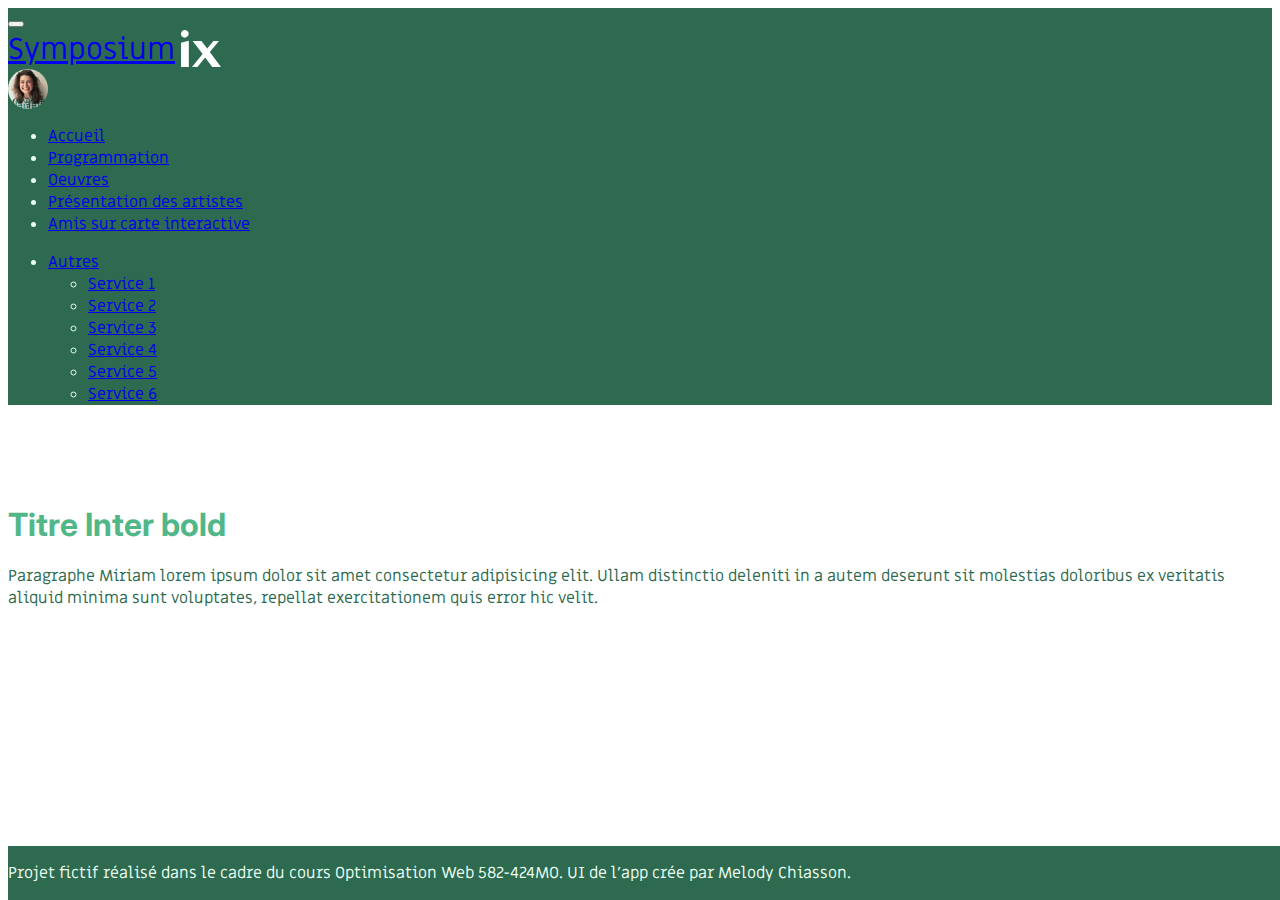
==== joshua-melody-app-festival-art/app/index.html @ feb994d3 "Test de commit et modification des chemins d'accès" ====
<!DOCTYPE html>
<html lang="fr">

<head>
    <meta charset="UTF-8">
    <meta name="viewport" content="width=device-width, initial-scale=1.0">
    <meta name="robots" content="noindex"/>
    <title>Application web</title>
    <link rel="icon" type="image/x-icon" href="/assets/favicon.png">
    <link href="https://cdn.jsdelivr.net/npm/bootstrap@5.3.2/dist/css/bootstrap.min.css" rel="stylesheet"
        integrity="sha384-T3c6CoIi6uLrA9TneNEoa7RxnatzjcDSCmG1MXxSR1GAsXEV/Dwwykc2MPK8M2HN" crossorigin="anonymous">
    <link rel="stylesheet" href="/joshua-melody-app-festival-art/css/main.css">
    <link rel="stylesheet" href="/joshua-melody-app-festival-art/css/styles-app.css">
    <link rel="stylesheet" href="/joshua-melody-app-festival-art/css/styles-lp.css">

    <link rel="preconnect" href="https://fonts.googleapis.com">
    <link rel="preconnect" href="https://fonts.gstatic.com" crossorigin>
    <link href="https://fonts.googleapis.com/css2?family=Miriam+Libre&display=swap" rel="stylesheet">

    <link rel="preconnect" href="https://fonts.googleapis.com">
    <link rel="preconnect" href="https://fonts.gstatic.com" crossorigin>
    <link href="https://fonts.googleapis.com/css2?family=Inter:wght@700&display=swap" rel="stylesheet">
</head>

<body>
    <header>
        <nav class="navbar navbar-dark fixed-top">
            <div class="container-fluid space-between">
              <!-- Hamburger button -->
              <button class="navbar-toggler" data-bs-toggle="collapse" data-bs-target="#mainNav" aria-controls="mainNav" aria-expanded="false" aria-label="Affichage/masquage de la navigation">
                <span class="navbar-toggler-icon"></span>
              </button>
              <a class="navbar-brand" href="index.html">Symposium<img class="logo-nav" src="/joshua-melody-app-festival-art/assets/logo-white_1.svg"> </a>
              <a class="navbar-brand" href="index.html"><img class="profile-picture" src="/joshua-melody-app-festival-art/assets/profile_picture_placeholder.jpg"></a>
          
              <!-- Navigation -->
              <div id="mainNav" class="collapse navbar-collapse">
                <ul class="navbar-nav">
                  <li class="nav-item">
                    <a href="#" class="nav-link">Accueil</a>
                  </li>
                  <li class="nav-item">
                    <a href="#" class="nav-link">Programmation</a>
                  </li>
                  <li class="nav-item">
                    <a href="#" class="nav-link">Oeuvres</a>
                  </li>
                  <li class="nav-item">
                    <a href="#" class="nav-link">Présentation des artistes</a>
                  </li>
                  <li class="nav-item">
                    <a href="#" class="nav-link">Amis sur carte interactive</a>
                  </li>
                </ul>
                <ul class="navbar-nav">
                  <li class="nav-item dropdown">
                    <a href="#" class="nav-link dropdown-toggle" data-bs-toggle="dropdown">Autres</a>
          
                    <ul class="dropdown-menu">
                      <li>
                        <a href="#" class="dropdown-item">Service 1</a>
                      </li>
                      <li>
                        <a href="#" class="dropdown-item">Service 2</a>
                      </li>
                      <li>
                        <a href="#" class="dropdown-item">Service 3</a>
                      </li>
                      <li>
                        <a href="#" class="dropdown-item">Service 4</a>
                      </li>
                      <li>
                        <a href="#" class="dropdown-item">Service 5</a>
                      </li>
                      <li>
                        <a href="#" class="dropdown-item">Service 6</a>
                      </li>
                    </ul>
                  </li>
                </ul>
              </div>
            </div>
          </nav>
    </header>

    <main>
        <div class="container">
        <h1>Titre Inter bold</h1>
        <p>Paragraphe Miriam lorem ipsum dolor sit amet consectetur adipisicing elit. Ullam distinctio deleniti in a autem deserunt sit molestias doloribus ex veritatis aliquid minima sunt voluptates, repellat exercitationem quis error hic velit.</p>
    </div>
    </main>

    <footer>
        <div class="container">
            <p class="footer-text">Projet fictif réalisé dans le cadre du cours Optimisation Web 582-424MO. UI de l'app crée par Melody Chiasson.</p>
        </div>
    </footer>

    <script src="https://cdn.jsdelivr.net/npm/bootstrap@5.3.2/dist/js/bootstrap.bundle.min.js"
        integrity="sha384-C6RzsynM9kWDrMNeT87bh95OGNyZPhcTNXj1NW7RuBCsyN/o0jlpcV8Qyq46cDfL"
        crossorigin="anonymous"></script>
    <script src="/joshua-melody-app-festival-art/js/script.js"></script>
</body>

</html>
---- joshua-melody-app-festival-art/css/main.css ----
:root {
    --light: #EAFEF2;
    --lightgreen: #95D5B2;
    --green: #52B788;
    --darkgreen: #2D6A4F;
    --dark: #081C15;
    --miriamlibre: 'Miriam Libre', sans-serif;
    --inter: 'Inter', sans-serif;
}

/*----- Styles Généraux (temporaire)-----*/

body {
    font-family: var(--miriamlibre);
    color: var(--darkgreen);
}

h1, .h1 {
    font-family: var(--inter);
    color: var(--green);
}

h2, .h2 {
    font-family: var(--inter);
    color: var(--dark);
}

h3, .h3 {
    font-family: var(--inter);
    color: var(--dark);
}

h4, .h4 {
    font-family: var(--inter);
    color: var(--dark);
}

h5, .h5 {
    font-family: var(--inter);
    color: var(--dark);
}

h6, .h6 {
    font-family: var(--inter);
    color: var(--dark);
}

/*----- Autres -----*/
---- joshua-melody-app-festival-art/css/styles-app.css ----
/*----- Header/ Navbar -----*/
.navbar {
    font-family: var(--miriam);
    color: var(--light);
    background-color: var(--darkgreen);
  }

  .navbar-brand {
    font-family: var(--miriam);
    font-size: 30px;
    display: flex;
    align-items: flex-start;
  }

  .logo-nav {
    width: 40px;
    margin-left: 6px;
  }

  .profile-picture {
    width: 40px;
    height: 40px;
    border-radius: 50px;
    object-fit: cover;
  }

  /*----- Main -----*/
  main {
    margin-top: 100px;
  }

/*----- Footer -----*/
footer {
    width: 100%;
    height: auto;
    background-color: var(--darkgreen);
    display: flex;
    position: absolute; /*----- À vérifier -----*/
    bottom: 0;
}

.footer-text {
    color: var(--light);
    font-family: var(--miriam);
}
---- joshua-melody-app-festival-art/css/styles-lp.css ----
/*----- Styles Généraux -----*/

/*----- Section Hero -----*/
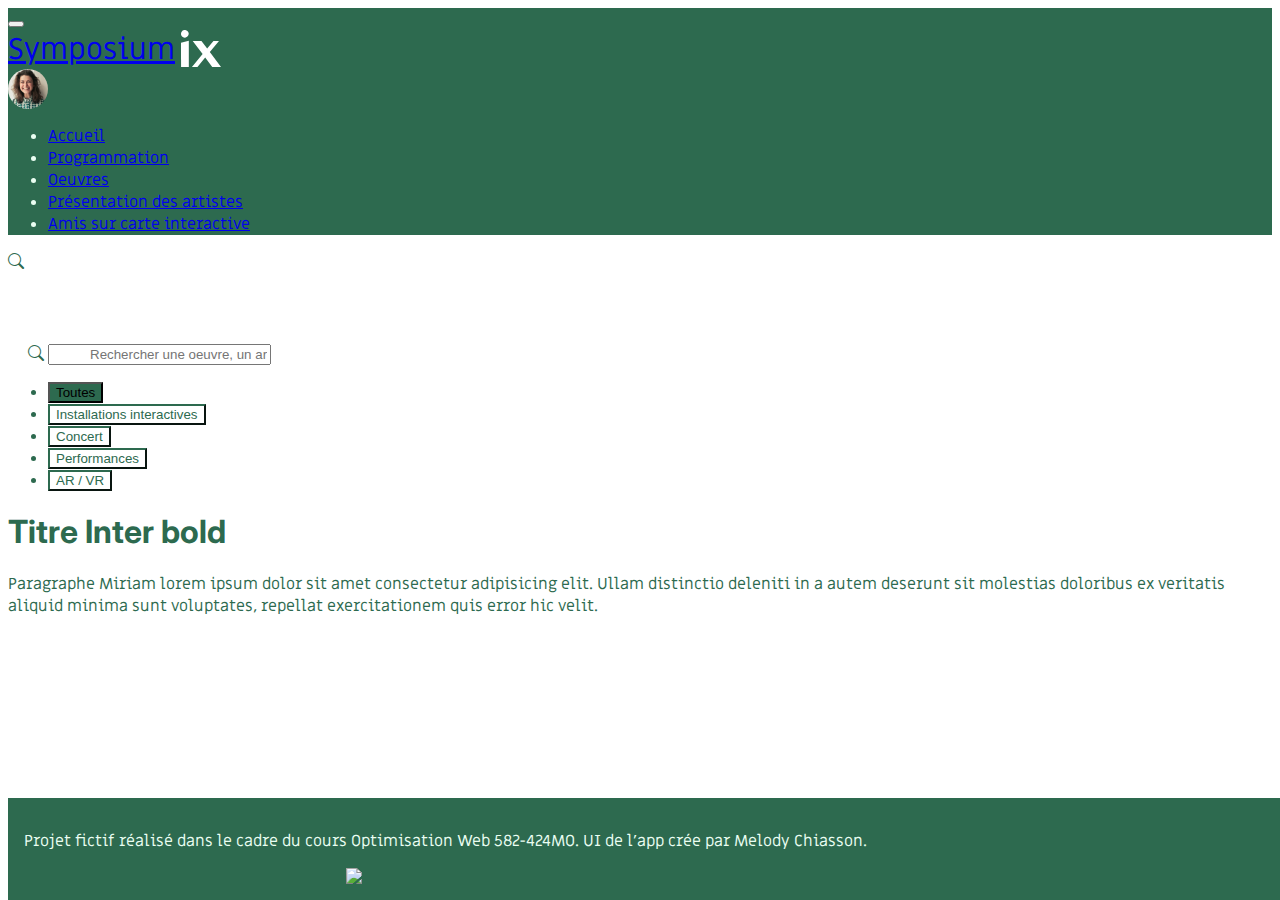
==== commit 51bdf8f5: "Modif HTML et CSS de l'APP" ====
--- a/joshua-melody-app-festival-art/app/index.html
+++ b/joshua-melody-app-festival-art/app/index.html
@@ -2,104 +2,128 @@
 <html lang="fr">
 
 <head>
-    <meta charset="UTF-8">
-    <meta name="viewport" content="width=device-width, initial-scale=1.0">
-    <meta name="robots" content="noindex"/>
-    <title>Application web</title>
-    <link rel="icon" type="image/x-icon" href="/assets/favicon.png">
-    <link href="https://cdn.jsdelivr.net/npm/bootstrap@5.3.2/dist/css/bootstrap.min.css" rel="stylesheet"
-        integrity="sha384-T3c6CoIi6uLrA9TneNEoa7RxnatzjcDSCmG1MXxSR1GAsXEV/Dwwykc2MPK8M2HN" crossorigin="anonymous">
-    <link rel="stylesheet" href="/joshua-melody-app-festival-art/css/main.css">
-    <link rel="stylesheet" href="/joshua-melody-app-festival-art/css/styles-app.css">
-    <link rel="stylesheet" href="/joshua-melody-app-festival-art/css/styles-lp.css">
+  <meta charset="UTF-8">
+  <meta name="viewport" content="width=device-width, initial-scale=1.0">
+  <meta name="robots" content="noindex" />
+  <title>Application web</title>
+  <link rel="icon" type="image/x-icon" href="/assets/favicon.png">
+  <link href="https://cdn.jsdelivr.net/npm/bootstrap@5.3.2/dist/css/bootstrap.min.css" rel="stylesheet"
+    integrity="sha384-T3c6CoIi6uLrA9TneNEoa7RxnatzjcDSCmG1MXxSR1GAsXEV/Dwwykc2MPK8M2HN" crossorigin="anonymous">
+  <link rel="stylesheet" href="/joshua-melody-app-festival-art/css/main.css">
+  <link rel="stylesheet" href="/joshua-melody-app-festival-art/css/styles-app.css">
+  <link rel="stylesheet" href="/joshua-melody-app-festival-art/css/styles-lp.css">
 
-    <link rel="preconnect" href="https://fonts.googleapis.com">
-    <link rel="preconnect" href="https://fonts.gstatic.com" crossorigin>
-    <link href="https://fonts.googleapis.com/css2?family=Miriam+Libre&display=swap" rel="stylesheet">
+  <link rel="preconnect" href="https://fonts.googleapis.com">
+  <link rel="preconnect" href="https://fonts.gstatic.com" crossorigin>
+  <link href="https://fonts.googleapis.com/css2?family=Miriam+Libre&display=swap" rel="stylesheet">
 
-    <link rel="preconnect" href="https://fonts.googleapis.com">
-    <link rel="preconnect" href="https://fonts.gstatic.com" crossorigin>
-    <link href="https://fonts.googleapis.com/css2?family=Inter:wght@700&display=swap" rel="stylesheet">
+  <link rel="preconnect" href="https://fonts.googleapis.com">
+  <link rel="preconnect" href="https://fonts.gstatic.com" crossorigin>
+  <link href="https://fonts.googleapis.com/css2?family=Inter:wght@700&display=swap" rel="stylesheet">
+
+  <link rel="stylesheet" href="https://cdn.jsdelivr.net/npm/bootstrap-icons@1.11.3/font/bootstrap-icons.min.css">
 </head>
 
 <body>
-    <header>
-        <nav class="navbar navbar-dark fixed-top">
-            <div class="container-fluid space-between">
-              <!-- Hamburger button -->
-              <button class="navbar-toggler" data-bs-toggle="collapse" data-bs-target="#mainNav" aria-controls="mainNav" aria-expanded="false" aria-label="Affichage/masquage de la navigation">
-                <span class="navbar-toggler-icon"></span>
-              </button>
-              <a class="navbar-brand" href="index.html">Symposium<img class="logo-nav" src="/joshua-melody-app-festival-art/assets/logo-white_1.svg"> </a>
-              <a class="navbar-brand" href="index.html"><img class="profile-picture" src="/joshua-melody-app-festival-art/assets/profile_picture_placeholder.jpg"></a>
-          
-              <!-- Navigation -->
-              <div id="mainNav" class="collapse navbar-collapse">
-                <ul class="navbar-nav">
-                  <li class="nav-item">
-                    <a href="#" class="nav-link">Accueil</a>
-                  </li>
-                  <li class="nav-item">
-                    <a href="#" class="nav-link">Programmation</a>
-                  </li>
-                  <li class="nav-item">
-                    <a href="#" class="nav-link">Oeuvres</a>
-                  </li>
-                  <li class="nav-item">
-                    <a href="#" class="nav-link">Présentation des artistes</a>
-                  </li>
-                  <li class="nav-item">
-                    <a href="#" class="nav-link">Amis sur carte interactive</a>
-                  </li>
-                </ul>
-                <ul class="navbar-nav">
-                  <li class="nav-item dropdown">
-                    <a href="#" class="nav-link dropdown-toggle" data-bs-toggle="dropdown">Autres</a>
-          
-                    <ul class="dropdown-menu">
-                      <li>
-                        <a href="#" class="dropdown-item">Service 1</a>
-                      </li>
-                      <li>
-                        <a href="#" class="dropdown-item">Service 2</a>
-                      </li>
-                      <li>
-                        <a href="#" class="dropdown-item">Service 3</a>
-                      </li>
-                      <li>
-                        <a href="#" class="dropdown-item">Service 4</a>
-                      </li>
-                      <li>
-                        <a href="#" class="dropdown-item">Service 5</a>
-                      </li>
-                      <li>
-                        <a href="#" class="dropdown-item">Service 6</a>
-                      </li>
-                    </ul>
-                  </li>
-                </ul>
-              </div>
-            </div>
-          </nav>
-    </header>
+  <header>
+    <nav class="navbar navbar-dark fixed-top">
+      <div class="container-fluid space-between">
+        <!-- Hamburger button -->
+        <button class="navbar-toggler" data-bs-toggle="collapse" data-bs-target="#mainNav" aria-controls="mainNav"
+          aria-expanded="false" aria-label="Affichage/masquage de la navigation">
+          <span class="navbar-toggler-icon"></span>
+        </button>
+        <a class="navbar-brand" href="index.html">Symposium<img class="logo-nav"
+            src="/joshua-melody-app-festival-art/assets/logo-white_1.svg"> </a>
+        <a class="navbar-brand" href="index.html"><img class="profile-picture"
+            src="/joshua-melody-app-festival-art/assets/profile_picture_placeholder.jpg"></a>
 
-    <main>
-        <div class="container">
-        <h1>Titre Inter bold</h1>
-        <p>Paragraphe Miriam lorem ipsum dolor sit amet consectetur adipisicing elit. Ullam distinctio deleniti in a autem deserunt sit molestias doloribus ex veritatis aliquid minima sunt voluptates, repellat exercitationem quis error hic velit.</p>
+        <!-- Navigation -->
+        <div id="mainNav" class="collapse navbar-collapse">
+          <ul class="navbar-nav">
+            <li class="nav-item">
+              <a href="#" class="nav-link">Accueil</a>
+            </li>
+            <li class="nav-item">
+              <a href="#" class="nav-link">Programmation</a>
+            </li>
+            <li class="nav-item">
+              <a href="#" class="nav-link">Oeuvres</a>
+            </li>
+            <li class="nav-item">
+              <a href="#" class="nav-link">Présentation des artistes</a>
+            </li>
+            <li class="nav-item">
+              <a href="#" class="nav-link">Amis sur carte interactive</a>
+            </li>
+          </ul>
+        </div>
+      </div>
+    </nav>
+  </header>
+  <i class="bi bi-search "></i>
+  <main>
+    <!-- Barre de recherche et filtres -->
+    <div class="container">
+      <div class="row">
+        <div class="col-12">
+          <div class="d-flex align-items-center small">
+            <i class="bi bi-search bi-fw text-muted position-absolute" style="padding-left: 20px"></i>
+            <input type="text" class="form-control" placeholder="Rechercher une oeuvre, un artiste..."
+              style="padding-left: 40px" />
+          </div>
+        </div>
+      </div>
     </div>
-    </main>
+    <div class="container">
+        <div class="row">
+          <ul>
+            <li class="d-inline">
+              <button type="button" class="btn btn-primary">Toutes</button>
+            </li>
+            <li class="d-inline">
+              <button type="button" class="btn btn-outline-primary">Installations interactives</button>
+            </li>
+            <li class="d-inline">
+              <button type="button" class="btn btn-outline-primary">Concert</button>
+            </li>
+            <li class="d-inline">
+              <button type="button" class="btn btn-outline-primary">Performances</button>
+            </li>
+            <li class="d-inline">
+              <button type="button" class="btn btn-outline-primary">AR / VR</button>
+            </li>
+          </ul>
+        </div>
+    </div>
+    <!-- Contenue principal (temporaire) -->
+    <div class="container">
+      <h1>Titre Inter bold</h1>
+      <p>Paragraphe Miriam lorem ipsum dolor sit amet consectetur adipisicing elit. Ullam distinctio deleniti in a autem
+        deserunt sit molestias doloribus ex veritatis aliquid minima sunt voluptates, repellat exercitationem quis error
+        hic velit.</p>
+    </div>
+  </main>
 
-    <footer>
-        <div class="container">
-            <p class="footer-text">Projet fictif réalisé dans le cadre du cours Optimisation Web 582-424MO. UI de l'app crée par Melody Chiasson.</p>
+  <footer>
+    <!-- Pied de page -->
+    <div class="container">
+      <div class="row">
+        <div class="col-12 col-sm-6">
+          <p class="footer-text">Projet fictif réalisé dans le cadre du cours Optimisation Web 582-424MO. UI de l'app
+            crée par Melody Chiasson.</p>
         </div>
-    </footer>
+        <div class="col-12 col-sm-6">
+          <div class="footer-picture justify-content-sm-end"><img src="https://tim-montmorency.com/timdoc/shared/images/logo-tim.svg" width="200"></div>
+        </div>
+      </div>
+    </div>
+  </footer>
 
-    <script src="https://cdn.jsdelivr.net/npm/bootstrap@5.3.2/dist/js/bootstrap.bundle.min.js"
-        integrity="sha384-C6RzsynM9kWDrMNeT87bh95OGNyZPhcTNXj1NW7RuBCsyN/o0jlpcV8Qyq46cDfL"
-        crossorigin="anonymous"></script>
-    <script src="/joshua-melody-app-festival-art/js/script.js"></script>
+  <script src="https://cdn.jsdelivr.net/npm/bootstrap@5.3.2/dist/js/bootstrap.bundle.min.js"
+    integrity="sha384-C6RzsynM9kWDrMNeT87bh95OGNyZPhcTNXj1NW7RuBCsyN/o0jlpcV8Qyq46cDfL"
+    crossorigin="anonymous"></script>
+  <script src="/joshua-melody-app-festival-art/js/script.js"></script>
 </body>
 
 </html>--- a/joshua-melody-app-festival-art/css/main.css
+++ b/joshua-melody-app-festival-art/css/main.css
@@ -17,7 +17,7 @@
 
 h1, .h1 {
     font-family: var(--inter);
-    color: var(--green);
+    color: var(--darkgreen);
 }
 
 h2, .h2 {
--- a/joshua-melody-app-festival-art/css/styles-app.css
+++ b/joshua-melody-app-festival-art/css/styles-app.css
@@ -26,20 +26,48 @@
 
   /*----- Main -----*/
   main {
-    margin-top: 100px;
+    margin-top: 70px;
+  }
+
+  .btn-primary {
+    background-color: var(--darkgreen);
+  }
+
+  .btn-primary:hover {
+    background-color: white;
+    color: var(--darkgreen);
+  }
+
+  .btn-outline-primary {
+    background-color: white;
+    color: var(--darkgreen);
+    border-color: var(--darkgreen);
+  }
+
+  .btn-outline-primary:hover {
+    background-color: var(--darkgreen);
   }
 
 /*----- Footer -----*/
 footer {
+  display: flex;
+  justify-content: space-between;
     width: 100%;
     height: auto;
     background-color: var(--darkgreen);
     display: flex;
     position: absolute; /*----- À vérifier -----*/
     bottom: 0;
+    padding: 1rem;
+    margin-top: 1rem;
 }
 
 .footer-text {
     color: var(--light);
     font-family: var(--miriam);
 }
+
+.footer-picture {
+  display: flex;
+  justify-content: center;
+}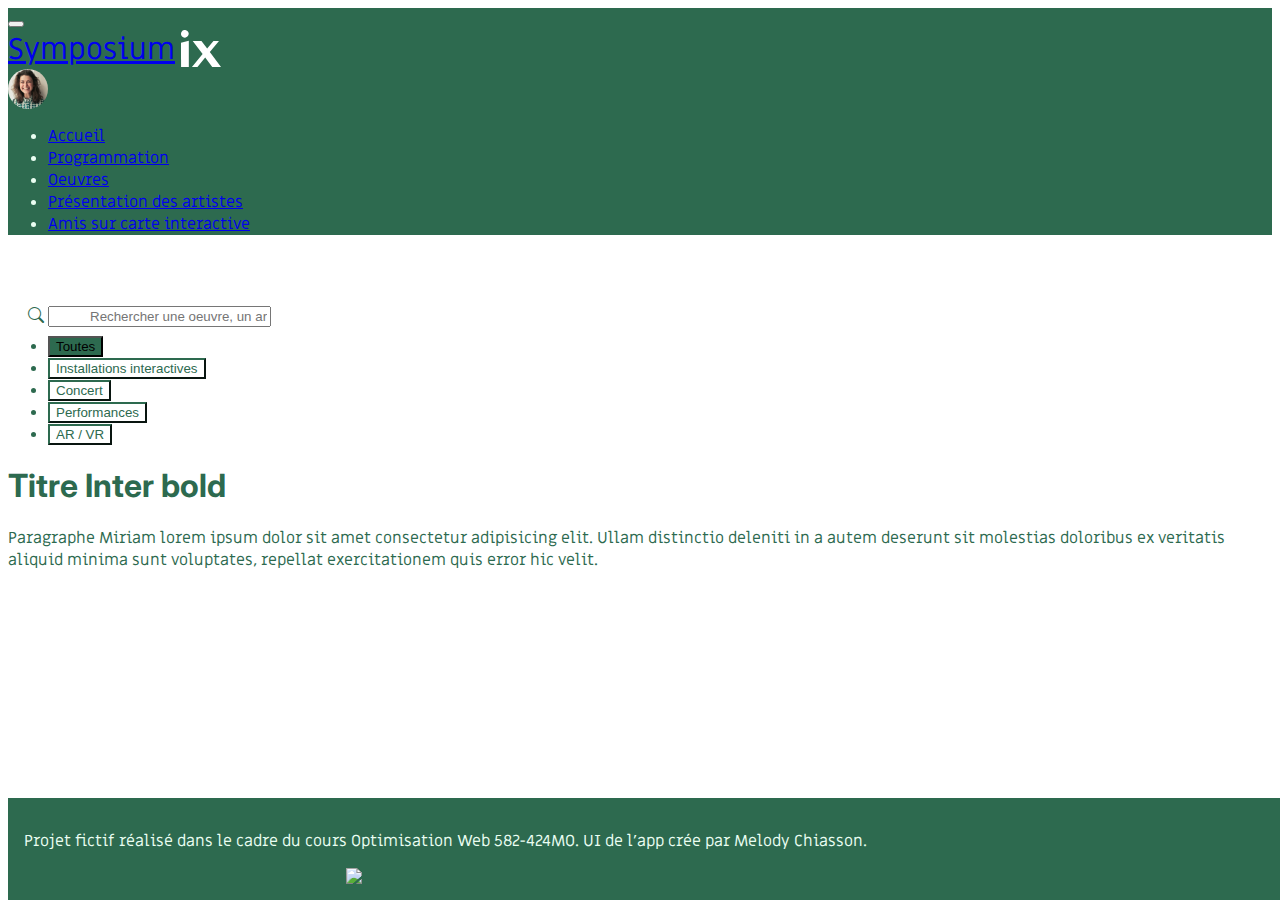
==== commit 3ba9984d: "Correctifs APP" ====
--- a/joshua-melody-app-festival-art/app/index.html
+++ b/joshua-melody-app-festival-art/app/index.html
@@ -61,12 +61,12 @@
       </div>
     </nav>
   </header>
-  <i class="bi bi-search "></i>
+  
   <main>
     <!-- Barre de recherche et filtres -->
     <div class="container">
       <div class="row">
-        <div class="col-12">
+        <div class="col-12 barre-recherche">
           <div class="d-flex align-items-center small">
             <i class="bi bi-search bi-fw text-muted position-absolute" style="padding-left: 20px"></i>
             <input type="text" class="form-control" placeholder="Rechercher une oeuvre, un artiste..."
@@ -75,27 +75,29 @@
         </div>
       </div>
     </div>
+
     <div class="container">
-        <div class="row">
-          <ul>
-            <li class="d-inline">
-              <button type="button" class="btn btn-primary">Toutes</button>
-            </li>
-            <li class="d-inline">
-              <button type="button" class="btn btn-outline-primary">Installations interactives</button>
-            </li>
-            <li class="d-inline">
-              <button type="button" class="btn btn-outline-primary">Concert</button>
-            </li>
-            <li class="d-inline">
-              <button type="button" class="btn btn-outline-primary">Performances</button>
-            </li>
-            <li class="d-inline">
-              <button type="button" class="btn btn-outline-primary">AR / VR</button>
-            </li>
-          </ul>
-        </div>
+      <div class="row">
+        <ul class="filtre-bouton">
+          <li class="d-inline">
+            <button type="button" class="btn btn-primary">Toutes</button>
+          </li>
+          <li class="d-inline">
+            <button type="button" class="btn btn-outline-primary">Installations interactives</button>
+          </li>
+          <li class="d-inline">
+            <button type="button" class="btn btn-outline-primary">Concert</button>
+          </li>
+          <li class="d-inline">
+            <button type="button" class="btn btn-outline-primary">Performances</button>
+          </li>
+          <li class="d-inline">
+            <button type="button" class="btn btn-outline-primary">AR / VR</button>
+          </li>
+        </ul>
+      </div>
     </div>
+
     <!-- Contenue principal (temporaire) -->
     <div class="container">
       <h1>Titre Inter bold</h1>
@@ -114,7 +116,8 @@
             crée par Melody Chiasson.</p>
         </div>
         <div class="col-12 col-sm-6">
-          <div class="footer-picture justify-content-sm-end"><img src="https://tim-montmorency.com/timdoc/shared/images/logo-tim.svg" width="200"></div>
+          <div class="footer-picture justify-content-sm-end"><img
+              src="https://tim-montmorency.com/timdoc/shared/images/logo-tim.svg" width="200"></div>
         </div>
       </div>
     </div>
--- a/joshua-melody-app-festival-art/css/styles-app.css
+++ b/joshua-melody-app-festival-art/css/styles-app.css
@@ -1,70 +1,78 @@
 /*----- Header/ Navbar -----*/
 .navbar {
-    font-family: var(--miriam);
-    color: var(--light);
-    background-color: var(--darkgreen);
-  }
+  font-family: var(--miriam);
+  color: var(--light);
+  background-color: var(--darkgreen);
+}
 
-  .navbar-brand {
-    font-family: var(--miriam);
-    font-size: 30px;
-    display: flex;
-    align-items: flex-start;
-  }
+.navbar-brand {
+  font-family: var(--miriam);
+  font-size: 30px;
+  display: flex;
+  align-items: flex-start;
+}
 
-  .logo-nav {
-    width: 40px;
-    margin-left: 6px;
-  }
+.logo-nav {
+  width: 40px;
+  margin-left: 6px;
+}
 
-  .profile-picture {
-    width: 40px;
-    height: 40px;
-    border-radius: 50px;
-    object-fit: cover;
-  }
+.profile-picture {
+  width: 40px;
+  height: 40px;
+  border-radius: 50px;
+  object-fit: cover;
+}
 
-  /*----- Main -----*/
-  main {
-    margin-top: 70px;
-  }
+/*----- Main -----*/
+main {
+  margin-top: 70px;
+}
 
-  .btn-primary {
-    background-color: var(--darkgreen);
-  }
+.barre-recherche {
+  margin-top: 0.5rem;
+}
 
-  .btn-primary:hover {
-    background-color: white;
-    color: var(--darkgreen);
-  }
+.filtre-bouton {
+  margin-top: 0.5rem;
+}
 
-  .btn-outline-primary {
-    background-color: white;
-    color: var(--darkgreen);
-    border-color: var(--darkgreen);
-  }
+.btn-primary {
+  background-color: var(--darkgreen);
+}
 
-  .btn-outline-primary:hover {
-    background-color: var(--darkgreen);
-  }
+.btn-primary:hover {
+  background-color: white;
+  color: var(--darkgreen);
+}
+
+.btn-outline-primary {
+  background-color: white;
+  color: var(--darkgreen);
+  border-color: var(--darkgreen);
+}
+
+.btn-outline-primary:hover {
+  background-color: var(--darkgreen);
+}
 
 /*----- Footer -----*/
 footer {
   display: flex;
   justify-content: space-between;
-    width: 100%;
-    height: auto;
-    background-color: var(--darkgreen);
-    display: flex;
-    position: absolute; /*----- À vérifier -----*/
-    bottom: 0;
-    padding: 1rem;
-    margin-top: 1rem;
+  width: 100%;
+  height: auto;
+  background-color: var(--darkgreen);
+  display: flex;
+  position: absolute; /*----- À vérifier -----*/
+  bottom: 0;
+  padding: 1rem;
+  margin-top: 1rem;
 }
 
 .footer-text {
-    color: var(--light);
-    font-family: var(--miriam);
+  color: var(--light);
+  font-family: var(--miriam);
 }
 
 .footer-picture {
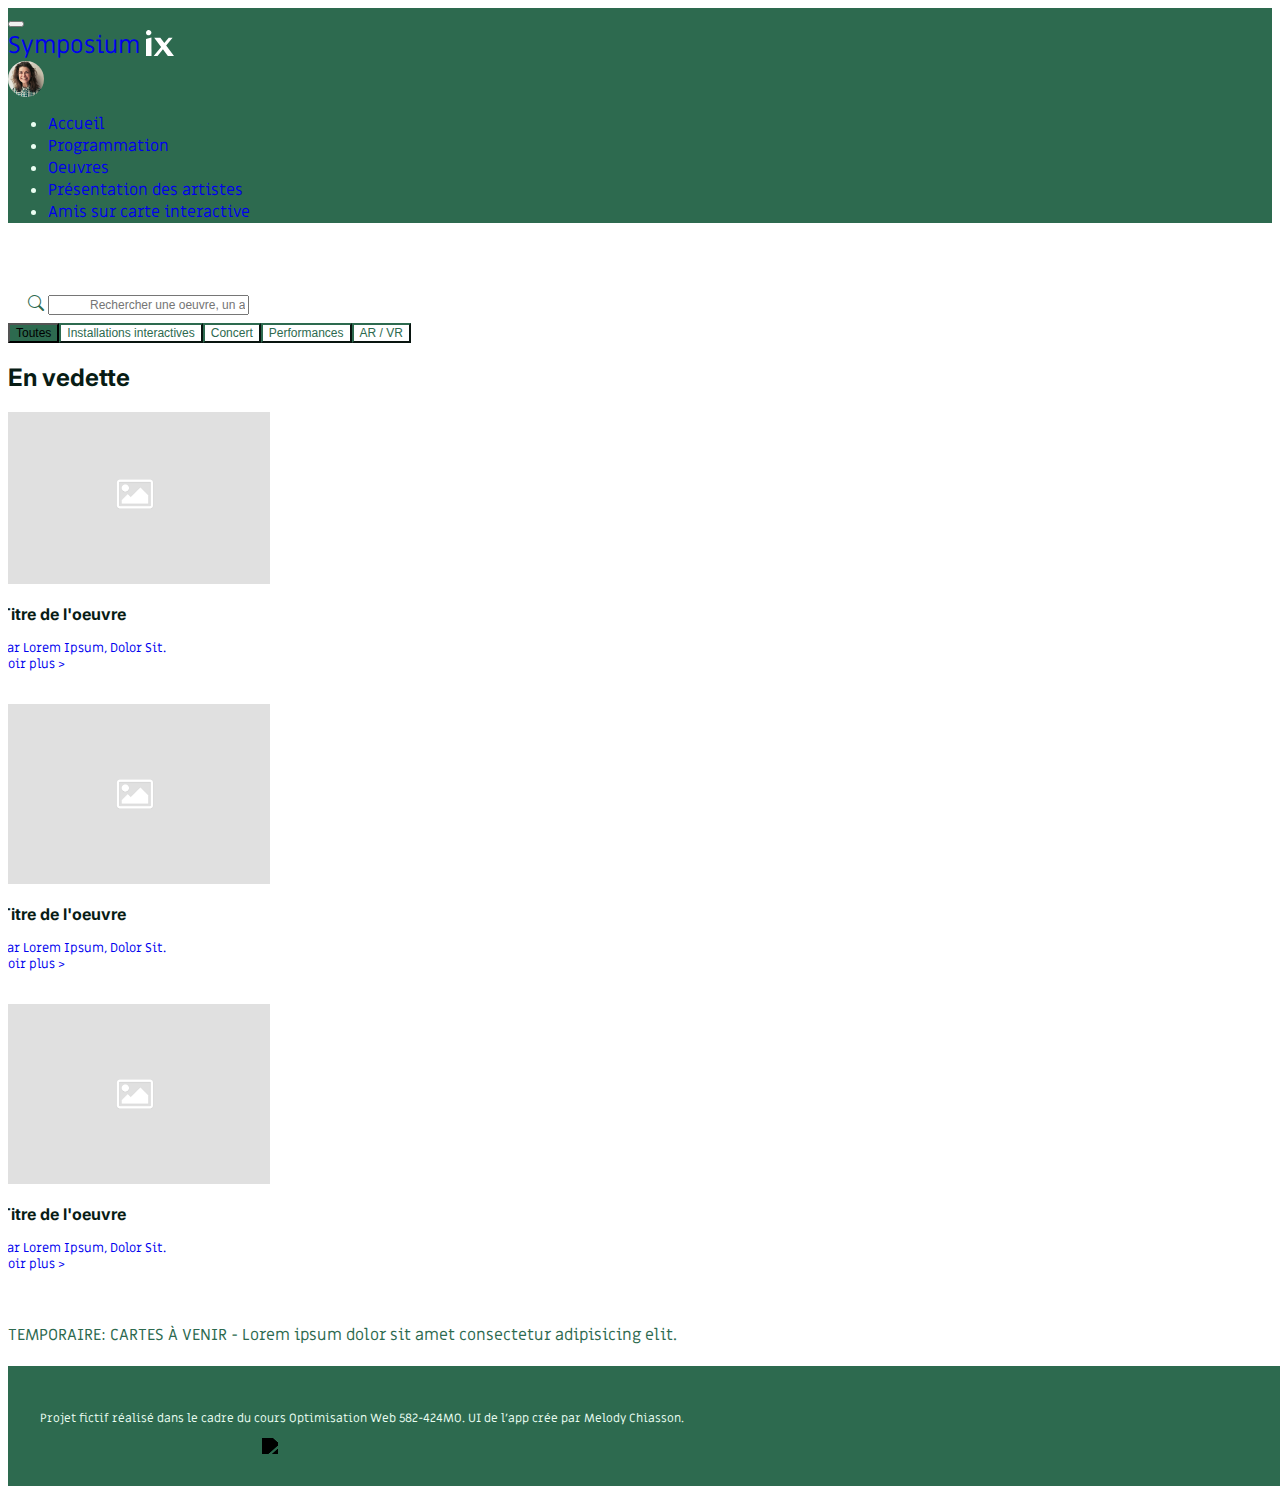
==== commit f6ff1431: "App: début cartes, bug fix & apparence" ====
--- a/joshua-melody-app-festival-art/app/index.html
+++ b/joshua-melody-app-festival-art/app/index.html
@@ -9,9 +9,8 @@
   <link rel="icon" type="image/x-icon" href="/assets/favicon.png">
   <link href="https://cdn.jsdelivr.net/npm/bootstrap@5.3.2/dist/css/bootstrap.min.css" rel="stylesheet"
     integrity="sha384-T3c6CoIi6uLrA9TneNEoa7RxnatzjcDSCmG1MXxSR1GAsXEV/Dwwykc2MPK8M2HN" crossorigin="anonymous">
-  <link rel="stylesheet" href="/joshua-melody-app-festival-art/css/main.css">
-  <link rel="stylesheet" href="/joshua-melody-app-festival-art/css/styles-app.css">
-  <link rel="stylesheet" href="/joshua-melody-app-festival-art/css/styles-lp.css">
+  <link rel="stylesheet" href="../css/main.css">
+  <link rel="stylesheet" href="../css/styles-app.css">
 
   <link rel="preconnect" href="https://fonts.googleapis.com">
   <link rel="preconnect" href="https://fonts.gstatic.com" crossorigin>
@@ -24,7 +23,7 @@
   <link rel="stylesheet" href="https://cdn.jsdelivr.net/npm/bootstrap-icons@1.11.3/font/bootstrap-icons.min.css">
 </head>
 
-<body>
+<body class="d-flex flex-column min-vh-100">
   <header>
     <nav class="navbar navbar-dark fixed-top">
       <div class="container-fluid space-between">
@@ -33,10 +32,9 @@
           aria-expanded="false" aria-label="Affichage/masquage de la navigation">
           <span class="navbar-toggler-icon"></span>
         </button>
-        <a class="navbar-brand" href="index.html">Symposium<img class="logo-nav"
-            src="/joshua-melody-app-festival-art/assets/logo-white_1.svg"> </a>
+        <a class="navbar-brand" href="index.html">Symposium<img class="logo-nav" src="../assets/logo-white_1.svg"> </a>
         <a class="navbar-brand" href="index.html"><img class="profile-picture"
-            src="/joshua-melody-app-festival-art/assets/profile_picture_placeholder.jpg"></a>
+            src="../assets/profile_picture_placeholder.jpg"></a>
 
         <!-- Navigation -->
         <div id="mainNav" class="collapse navbar-collapse">
@@ -61,7 +59,7 @@
       </div>
     </nav>
   </header>
-  
+
   <main>
     <!-- Barre de recherche et filtres -->
     <div class="container">
@@ -76,40 +74,71 @@
       </div>
     </div>
 
-    <div class="container">
-      <div class="row">
-        <ul class="filtre-bouton">
-          <li class="d-inline">
-            <button type="button" class="btn btn-primary">Toutes</button>
-          </li>
-          <li class="d-inline">
-            <button type="button" class="btn btn-outline-primary">Installations interactives</button>
-          </li>
-          <li class="d-inline">
-            <button type="button" class="btn btn-outline-primary">Concert</button>
-          </li>
-          <li class="d-inline">
-            <button type="button" class="btn btn-outline-primary">Performances</button>
-          </li>
-          <li class="d-inline">
-            <button type="button" class="btn btn-outline-primary">AR / VR</button>
-          </li>
-        </ul>
-      </div>
+    <div class="container filtre-bouton">
+      <button type="button" class="btn btn-primary text-nowrap">Toutes</button>
+      <button type="button" class="btn btn-outline-primary text-nowrap">Installations interactives</button>
+      <button type="button" class="btn btn-outline-primary text-nowrap">Concert</button>
+      <button type="button" class="btn btn-outline-primary text-nowrap">Performances</button>
+      <button type="button" class="btn btn-outline-primary text-nowrap">AR / VR</button>
     </div>
 
-    <!-- Contenue principal (temporaire) -->
+    <!-- Contenu principal/cartes (temporaire) -->
     <div class="container">
-      <h1>Titre Inter bold</h1>
-      <p>Paragraphe Miriam lorem ipsum dolor sit amet consectetur adipisicing elit. Ullam distinctio deleniti in a autem
-        deserunt sit molestias doloribus ex veritatis aliquid minima sunt voluptates, repellat exercitationem quis error
-        hic velit.</p>
+      <h2>En vedette</h2>
+    </div>
+
+    <div class="container en-vedette">
+      <div class="scrolling-wrapper row flex-row flex-nowrap">
+        
+        <div class="col-5 col-lg-4 carte-div">
+          <a href="artwork.html">
+            <div class="card card-block">
+              <img src="../assets/placeholder-temp.png" class="card-img-top">
+              <div class="card-body">
+                <h3 class="card-title">Titre de l'oeuvre</h3>
+                Par Lorem Ipsum, Dolor Sit.<br>
+                Voir plus >
+              </div>
+            </div>
+          </a>
+        </div>
+
+        <div class="col-5 col-lg-4 carte-div">
+          <a href="artwork.html">
+            <div class="card card-block">
+              <img src="../assets/placeholder-temp.png" class="card-img-top">
+              <div class="card-body">
+                <h3 class="card-title">Titre de l'oeuvre</h3>
+                Par Lorem Ipsum, Dolor Sit.<br>
+                Voir plus >
+              </div>
+            </div>
+          </a>
+        </div>
+
+          <div class="col-5 col-lg-4 carte-div">
+          <a href="artwork.html">
+            <div class="card card-block">
+              <img src="../assets/placeholder-temp.png" class="card-img-top">
+              <div class="card-body">
+                <h3 class="card-title">Titre de l'oeuvre</h3>
+                Par Lorem Ipsum, Dolor Sit.<br>
+                Voir plus >
+              </div>
+            </div>
+          </a>
+        </div>
+      </div>
+
+      <div class="container div-test">TEMPORAIRE: CARTES À VENIR - Lorem ipsum dolor sit amet consectetur adipisicing elit.</div>
+
+
     </div>
   </main>
 
   <footer>
     <!-- Pied de page -->
-    <div class="container">
+    <footer class="container">
       <div class="row">
         <div class="col-12 col-sm-6">
           <p class="footer-text">Projet fictif réalisé dans le cadre du cours Optimisation Web 582-424MO. UI de l'app
@@ -120,13 +149,13 @@
               src="https://tim-montmorency.com/timdoc/shared/images/logo-tim.svg" width="200"></div>
         </div>
       </div>
-    </div>
-  </footer>
+      </div>
+    </footer>
 
-  <script src="https://cdn.jsdelivr.net/npm/bootstrap@5.3.2/dist/js/bootstrap.bundle.min.js"
-    integrity="sha384-C6RzsynM9kWDrMNeT87bh95OGNyZPhcTNXj1NW7RuBCsyN/o0jlpcV8Qyq46cDfL"
-    crossorigin="anonymous"></script>
-  <script src="/joshua-melody-app-festival-art/js/script.js"></script>
+    <script src="https://cdn.jsdelivr.net/npm/bootstrap@5.3.2/dist/js/bootstrap.bundle.min.js"
+      integrity="sha384-C6RzsynM9kWDrMNeT87bh95OGNyZPhcTNXj1NW7RuBCsyN/o0jlpcV8Qyq46cDfL"
+      crossorigin="anonymous"></script>
+    <script src="/joshua-melody-app-festival-art/js/script.js"></script>
 </body>
 
 </html>--- a/joshua-melody-app-festival-art/css/styles-app.css
+++ b/joshua-melody-app-festival-art/css/styles-app.css
@@ -7,24 +7,24 @@
 
 .navbar-brand {
   font-family: var(--miriam);
-  font-size: 30px;
+  font-size: 24px;
   display: flex;
   align-items: flex-start;
 }
 
 .logo-nav {
-  width: 40px;
+  width: 28px;
   margin-left: 6px;
 }
 
 .profile-picture {
-  width: 40px;
-  height: 40px;
+  width: 36px;
+  height: 36px;
   border-radius: 50px;
   object-fit: cover;
 }
 
-/*----- Main -----*/
+/*--------------------------------------- Main -----*/
 main {
   margin-top: 70px;
 }
@@ -33,49 +33,98 @@
   margin-top: 0.5rem;
 }
 
+.form-control {
+  font-size: 12px;
+}
+
 .filtre-bouton {
   margin-top: 0.5rem;
+  display: flex;
+  flex-wrap: nowrap;
+  overflow-x: hidden;
 }
 
 .btn-primary {
   background-color: var(--darkgreen);
+  font-size: 12px;
 }
 
 .btn-primary:hover {
   background-color: white;
   color: var(--darkgreen);
+  font-size: 12px;
 }
 
 .btn-outline-primary {
   background-color: white;
   color: var(--darkgreen);
   border-color: var(--darkgreen);
+  font-size: 12px;
 }
 
 .btn-outline-primary:hover {
   background-color: var(--darkgreen);
+  font-size: 12px;
 }
 
-/*----- Footer -----*/
+a {
+  text-decoration: none;
+}
+
+.en-vedette {
+  overflow: hidden;
+  margin-bottom: auto;
+}
+
+.card-img-top {
+  width: auto;
+  height: 20vh;
+  object-fit: cover;
+  object-position: center;
+  
+}
+
+.card-title {
+  font-size: 1rem;
+}
+
+.card {
+  font-size: 0.8rem;
+}
+
+.card-body {
+  min-height: 12vh;
+}
+
+.carte-div {
+  margin: -8px;
+}
+
+.div-test {
+  margin-top: 20px;
+  margin-bottom: 20px;
+}
+
+/*----------------------------------- Footer -----*/
 footer {
   display: flex;
+  justify-content: center;
   justify-content: space-between;
   width: 100%;
   height: auto;
   background-color: var(--darkgreen);
-  display: flex;
-  position: absolute; /*----- À vérifier -----*/
-  bottom: 0;
   padding: 1rem;
-  margin-top: 1rem;
+  margin-top: auto;
 }
 
 .footer-text {
   color: var(--light);
   font-family: var(--miriam);
+  font-size: 12px;
 }
 
 .footer-picture {
   display: flex;
   justify-content: center;
+  filter: grayscale(100) contrast(100) invert(100);
 }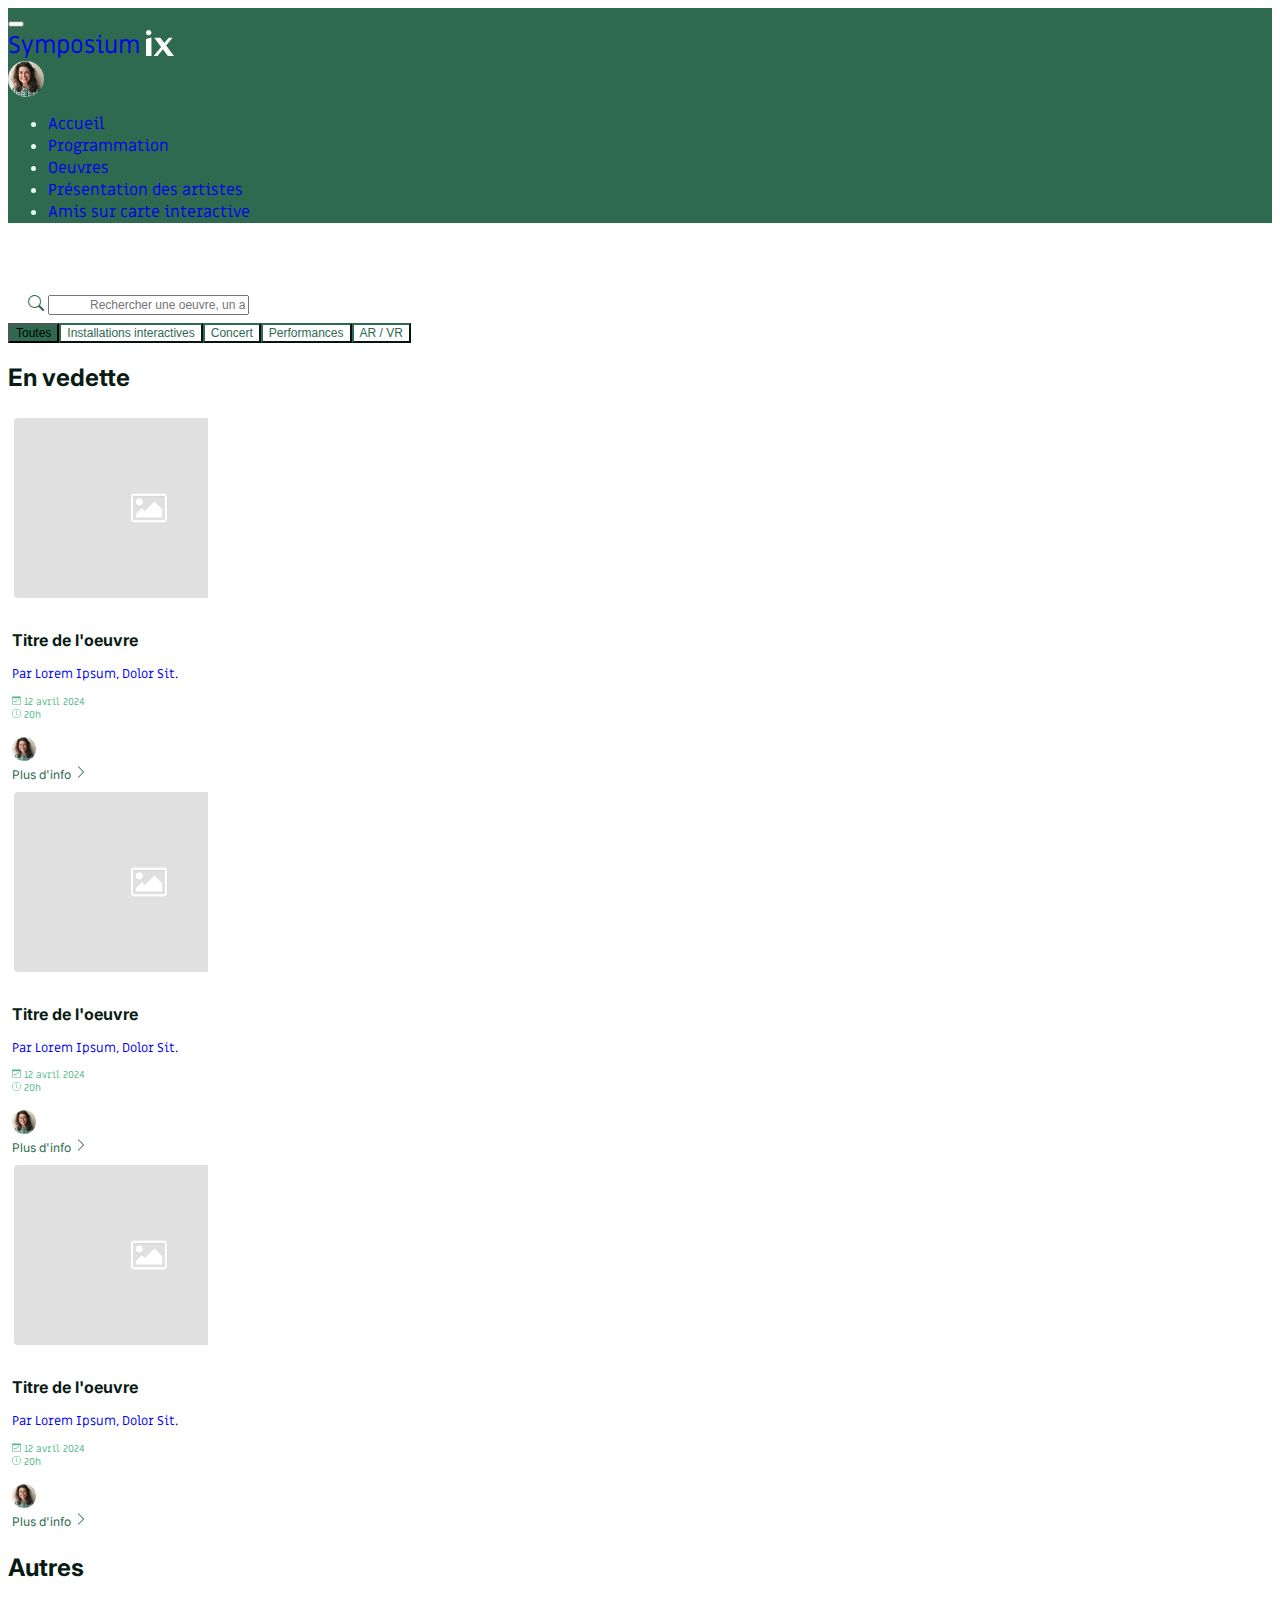
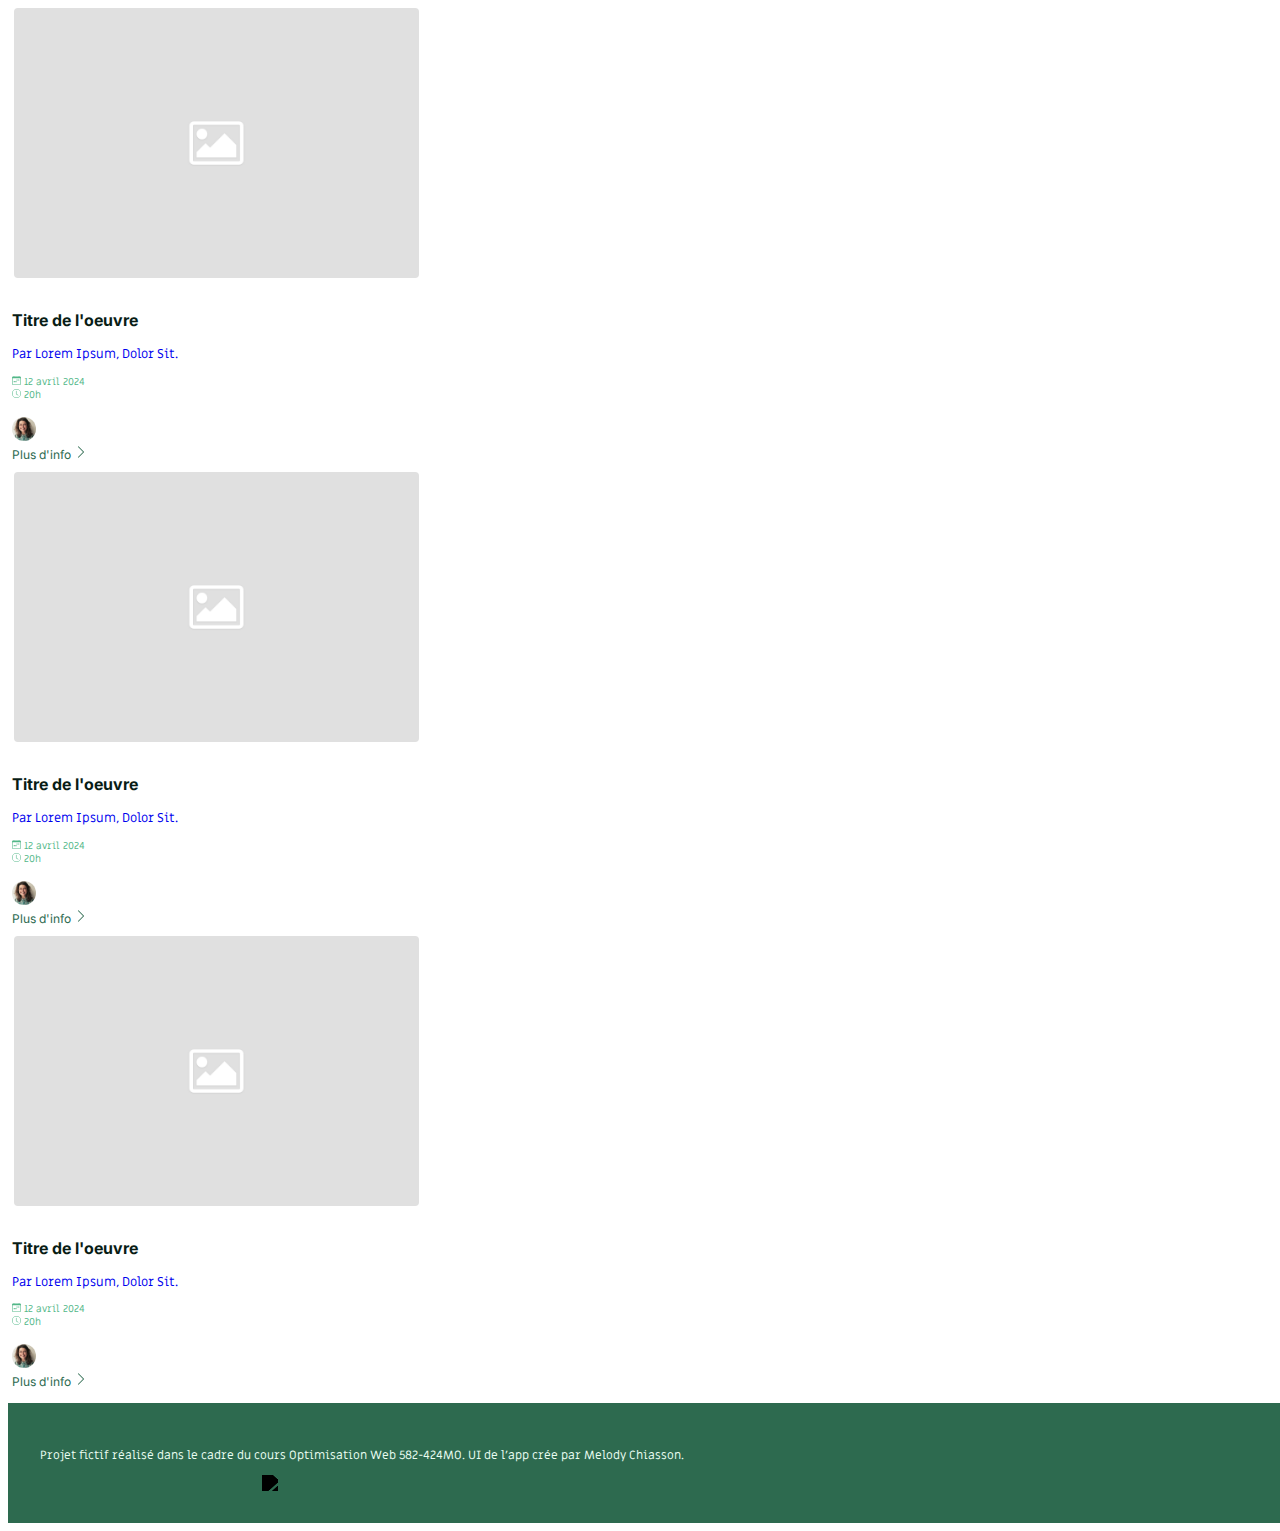
==== commit ad3372b2: "app: modif cartes affichage mobile" ====
--- a/joshua-melody-app-festival-art/app/index.html
+++ b/joshua-melody-app-festival-art/app/index.html
@@ -27,7 +27,7 @@
   <header>
     <nav class="navbar navbar-dark fixed-top">
       <div class="container-fluid space-between">
-        <!-- Hamburger button -->
+        <!-- Bouton hamburger -->
         <button class="navbar-toggler" data-bs-toggle="collapse" data-bs-target="#mainNav" aria-controls="mainNav"
           aria-expanded="false" aria-label="Affichage/masquage de la navigation">
           <span class="navbar-toggler-icon"></span>
@@ -64,16 +64,30 @@
     <!-- Barre de recherche et filtres -->
     <div class="container">
       <div class="row">
-        <div class="col-12 barre-recherche">
+        <div class="col-12">
           <div class="d-flex align-items-center small">
-            <i class="bi bi-search bi-fw text-muted position-absolute" style="padding-left: 20px"></i>
-            <input type="text" class="form-control" placeholder="Rechercher une oeuvre, un artiste..."
-              style="padding-left: 40px" />
+            <i class="bi bi-search bi-fw text-muted position-absolute icon-recherche"></i>
+            <input type="text" class="form-control" placeholder="Rechercher une oeuvre, un artiste..." />
           </div>
         </div>
       </div>
     </div>
 
+    <!---
+      <div class="row">
+        <div class="col-12">
+        <ul class="liste-filtre">
+          <li class="filtre-bouton"><button type="button" class="btn btn-primary text-nowrap">Toutes</button></li>
+          <li class="filtre-bouton"><button type="button" class="btn btn-outline-primary text-nowrap">Installations interactives</button></li>
+          <li class="filtre-bouton"><button type="button" class="btn btn-outline-primary text-nowrap">Concert</button></li>
+          <li class="filtre-bouton"><button type="button" class="btn btn-outline-primary text-nowrap">Performances</button></li>
+          <li class="filtre-bouton"><button type="button" class="btn btn-outline-primary text-nowrap">AR / VR</button></li>
+        </ul>
+      </div>
+    </div>-->
+
+
+    <!-- Filtres et boutons - À VÉRIFIER - FAIRE LISTE -->
     <div class="container filtre-bouton">
       <button type="button" class="btn btn-primary text-nowrap">Toutes</button>
       <button type="button" class="btn btn-outline-primary text-nowrap">Installations interactives</button>
@@ -82,58 +96,301 @@
       <button type="button" class="btn btn-outline-primary text-nowrap">AR / VR</button>
     </div>
 
-    <!-- Contenu principal/cartes (temporaire) -->
-    <div class="container">
-      <h2>En vedette</h2>
+    <!----------------------------------------------------------------------- SECTION 03 - CARTES - EN VEDETTE ---------------------------------------------------------------->
+
+    <div class="container section-cartes" id="cartes-vedette">
+      <div class="row">
+        <h2>En vedette</h2>
+
+        <!-- Carte 01 -->
+        <!-- Image, titre et source -->
+        <div class="col carte-vedette">
+          <a href="artwork.html" class="card card-block">
+            <img src="../assets/placeholder-temp.png" class="card-img-top">
+
+            <div class="card-body">
+              <h3 class="card-title">Titre de l'oeuvre</h3>
+              <p>Par Lorem Ipsum, Dolor Sit.</p>
+
+              <!-- Date et heure-->
+              <div class="row info-date">
+                <div class="col-8">
+                  <svg xmlns="http://www.w3.org/2000/svg" width="9" height="9" fill="currentColor"
+                    class="bi bi-calendar-week" viewBox="0 0 16 16">
+                    <path
+                      d="M11 6.5a.5.5 0 0 1 .5-.5h1a.5.5 0 0 1 .5.5v1a.5.5 0 0 1-.5.5h-1a.5.5 0 0 1-.5-.5zm-3 0a.5.5 0 0 1 .5-.5h1a.5.5 0 0 1 .5.5v1a.5.5 0 0 1-.5.5h-1a.5.5 0 0 1-.5-.5zm-5 3a.5.5 0 0 1 .5-.5h1a.5.5 0 0 1 .5.5v1a.5.5 0 0 1-.5.5h-1a.5.5 0 0 1-.5-.5zm3 0a.5.5 0 0 1 .5-.5h1a.5.5 0 0 1 .5.5v1a.5.5 0 0 1-.5.5h-1a.5.5 0 0 1-.5-.5z" />
+                    <path
+                      d="M3.5 0a.5.5 0 0 1 .5.5V1h8V.5a.5.5 0 0 1 1 0V1h1a2 2 0 0 1 2 2v11a2 2 0 0 1-2 2H2a2 2 0 0 1-2-2V3a2 2 0 0 1 2-2h1V.5a.5.5 0 0 1 .5-.5M1 4v10a1 1 0 0 0 1 1h12a1 1 0 0 0 1-1V4z" />
+                  </svg> 12 avril 2024
+                </div>
+                <div class="col-4 text-end">
+                  <svg xmlns="http://www.w3.org/2000/svg" width="9" height="9" fill="currentColor" class="bi bi-clock"
+                    viewBox="0 0 16 16">
+                    <path d="M8 3.5a.5.5 0 0 0-1 0V9a.5.5 0 0 0 .252.434l3.5 2a.5.5 0 0 0 .496-.868L8 8.71z" />
+                    <path d="M8 16A8 8 0 1 0 8 0a8 8 0 0 0 0 16m7-8A7 7 0 1 1 1 8a7 7 0 0 1 14 0" />
+                  </svg> 20h
+                </div>
+              </div><br>
+
+              <!-- Artiste et info -->
+              <div class="row info-artiste">
+                <div class="col-3"><img class="artist-picture" src="../assets/profile_picture_placeholder.jpg">
+                </div>
+                <div class="col-9 text-end lien-info">Plus d'info
+                  <svg xmlns="http://www.w3.org/2000/svg" width="14" height="14" fill="currentColor"
+                    class="bi bi-chevron-right" viewBox="0 0 16 16">
+                    <path fill-rule="evenodd"
+                      d="M4.646 1.646a.5.5 0 0 1 .708 0l6 6a.5.5 0 0 1 0 .708l-6 6a.5.5 0 0 1-.708-.708L10.293 8 4.646 2.354a.5.5 0 0 1 0-.708" />
+                  </svg>
+                </div>
+              </div>
+            </div>
+          </a>
+        </div>
+
+        <!-- Carte 02 -->
+        <!-- Image, titre et source -->
+        <div class="col carte-vedette">
+          <a href="artwork.html" class="card card-block">
+            <img src="../assets/placeholder-temp.png" class="card-img-top">
+
+            <div class="card-body">
+              <h3 class="card-title">Titre de l'oeuvre</h3>
+              <p>Par Lorem Ipsum, Dolor Sit.</p>
+
+              <!-- Date et heure-->
+              <div class="row info-date">
+                <div class="col-8">
+                  <svg xmlns="http://www.w3.org/2000/svg" width="9" height="9" fill="currentColor"
+                    class="bi bi-calendar-week" viewBox="0 0 16 16">
+                    <path
+                      d="M11 6.5a.5.5 0 0 1 .5-.5h1a.5.5 0 0 1 .5.5v1a.5.5 0 0 1-.5.5h-1a.5.5 0 0 1-.5-.5zm-3 0a.5.5 0 0 1 .5-.5h1a.5.5 0 0 1 .5.5v1a.5.5 0 0 1-.5.5h-1a.5.5 0 0 1-.5-.5zm-5 3a.5.5 0 0 1 .5-.5h1a.5.5 0 0 1 .5.5v1a.5.5 0 0 1-.5.5h-1a.5.5 0 0 1-.5-.5zm3 0a.5.5 0 0 1 .5-.5h1a.5.5 0 0 1 .5.5v1a.5.5 0 0 1-.5.5h-1a.5.5 0 0 1-.5-.5z" />
+                    <path
+                      d="M3.5 0a.5.5 0 0 1 .5.5V1h8V.5a.5.5 0 0 1 1 0V1h1a2 2 0 0 1 2 2v11a2 2 0 0 1-2 2H2a2 2 0 0 1-2-2V3a2 2 0 0 1 2-2h1V.5a.5.5 0 0 1 .5-.5M1 4v10a1 1 0 0 0 1 1h12a1 1 0 0 0 1-1V4z" />
+                  </svg> 12 avril 2024
+                </div>
+                <div class="col-4 text-end">
+                  <svg xmlns="http://www.w3.org/2000/svg" width="9" height="9" fill="currentColor" class="bi bi-clock"
+                    viewBox="0 0 16 16">
+                    <path d="M8 3.5a.5.5 0 0 0-1 0V9a.5.5 0 0 0 .252.434l3.5 2a.5.5 0 0 0 .496-.868L8 8.71z" />
+                    <path d="M8 16A8 8 0 1 0 8 0a8 8 0 0 0 0 16m7-8A7 7 0 1 1 1 8a7 7 0 0 1 14 0" />
+                  </svg> 20h
+                </div>
+              </div><br>
+
+              <!-- Artiste et info -->
+              <div class="row info-artiste">
+                <div class="col-3"><img class="artist-picture" src="../assets/profile_picture_placeholder.jpg">
+                </div>
+                <div class="col-9 text-end lien-info">Plus d'info
+                  <svg xmlns="http://www.w3.org/2000/svg" width="14" height="14" fill="currentColor"
+                    class="bi bi-chevron-right" viewBox="0 0 16 16">
+                    <path fill-rule="evenodd"
+                      d="M4.646 1.646a.5.5 0 0 1 .708 0l6 6a.5.5 0 0 1 0 .708l-6 6a.5.5 0 0 1-.708-.708L10.293 8 4.646 2.354a.5.5 0 0 1 0-.708" />
+                  </svg>
+                </div>
+              </div>
+            </div>
+          </a>
+        </div>
+
+        <!-- Carte 03 -->
+        <!-- Image, titre et source -->
+        <div class="col carte-vedette">
+          <a href="artwork.html" class="card card-block">
+            <img src="../assets/placeholder-temp.png" class="card-img-top">
+
+            <div class="card-body">
+              <h3 class="card-title">Titre de l'oeuvre</h3>
+              <p>Par Lorem Ipsum, Dolor Sit.</p>
+
+              <!-- Date et heure-->
+              <div class="row info-date">
+                <div class="col-8">
+                  <svg xmlns="http://www.w3.org/2000/svg" width="9" height="9" fill="currentColor"
+                    class="bi bi-calendar-week" viewBox="0 0 16 16">
+                    <path
+                      d="M11 6.5a.5.5 0 0 1 .5-.5h1a.5.5 0 0 1 .5.5v1a.5.5 0 0 1-.5.5h-1a.5.5 0 0 1-.5-.5zm-3 0a.5.5 0 0 1 .5-.5h1a.5.5 0 0 1 .5.5v1a.5.5 0 0 1-.5.5h-1a.5.5 0 0 1-.5-.5zm-5 3a.5.5 0 0 1 .5-.5h1a.5.5 0 0 1 .5.5v1a.5.5 0 0 1-.5.5h-1a.5.5 0 0 1-.5-.5zm3 0a.5.5 0 0 1 .5-.5h1a.5.5 0 0 1 .5.5v1a.5.5 0 0 1-.5.5h-1a.5.5 0 0 1-.5-.5z" />
+                    <path
+                      d="M3.5 0a.5.5 0 0 1 .5.5V1h8V.5a.5.5 0 0 1 1 0V1h1a2 2 0 0 1 2 2v11a2 2 0 0 1-2 2H2a2 2 0 0 1-2-2V3a2 2 0 0 1 2-2h1V.5a.5.5 0 0 1 .5-.5M1 4v10a1 1 0 0 0 1 1h12a1 1 0 0 0 1-1V4z" />
+                  </svg> 12 avril 2024
+                </div>
+                <div class="col-4 text-end">
+                  <svg xmlns="http://www.w3.org/2000/svg" width="9" height="9" fill="currentColor" class="bi bi-clock"
+                    viewBox="0 0 16 16">
+                    <path d="M8 3.5a.5.5 0 0 0-1 0V9a.5.5 0 0 0 .252.434l3.5 2a.5.5 0 0 0 .496-.868L8 8.71z" />
+                    <path d="M8 16A8 8 0 1 0 8 0a8 8 0 0 0 0 16m7-8A7 7 0 1 1 1 8a7 7 0 0 1 14 0" />
+                  </svg> 20h
+                </div>
+              </div><br>
+
+              <!-- Artiste et info -->
+              <div class="row info-artiste">
+                <div class="col-3"><img class="artist-picture" src="../assets/profile_picture_placeholder.jpg">
+                </div>
+                <div class="col-9 text-end lien-info">Plus d'info
+                  <svg xmlns="http://www.w3.org/2000/svg" width="14" height="14" fill="currentColor"
+                    class="bi bi-chevron-right" viewBox="0 0 16 16">
+                    <path fill-rule="evenodd"
+                      d="M4.646 1.646a.5.5 0 0 1 .708 0l6 6a.5.5 0 0 1 0 .708l-6 6a.5.5 0 0 1-.708-.708L10.293 8 4.646 2.354a.5.5 0 0 1 0-.708" />
+                  </svg>
+                </div>
+              </div>
+            </div>
+          </a>
+        </div>
+
+      </div>
     </div>
 
-    <div class="container en-vedette">
-      <div class="scrolling-wrapper row flex-row flex-nowrap">
-        
-        <div class="col-5 col-lg-4 carte-div">
-          <a href="artwork.html">
-            <div class="card card-block">
-              <img src="../assets/placeholder-temp.png" class="card-img-top">
-              <div class="card-body">
-                <h3 class="card-title">Titre de l'oeuvre</h3>
-                Par Lorem Ipsum, Dolor Sit.<br>
-                Voir plus >
-              </div>
-            </div>
-          </a>
-        </div>
-
-        <div class="col-5 col-lg-4 carte-div">
-          <a href="artwork.html">
-            <div class="card card-block">
-              <img src="../assets/placeholder-temp.png" class="card-img-top">
-              <div class="card-body">
-                <h3 class="card-title">Titre de l'oeuvre</h3>
-                Par Lorem Ipsum, Dolor Sit.<br>
-                Voir plus >
-              </div>
-            </div>
-          </a>
-        </div>
-
-          <div class="col-5 col-lg-4 carte-div">
-          <a href="artwork.html">
-            <div class="card card-block">
-              <img src="../assets/placeholder-temp.png" class="card-img-top">
-              <div class="card-body">
-                <h3 class="card-title">Titre de l'oeuvre</h3>
-                Par Lorem Ipsum, Dolor Sit.<br>
-                Voir plus >
-              </div>
-            </div>
-          </a>
-        </div>
-      </div>
-
-      <div class="container div-test">TEMPORAIRE: CARTES À VENIR - Lorem ipsum dolor sit amet consectetur adipisicing elit.</div>
-
-
+    <!----------------------------------------------------------------------- SECTION 04 - CARTES - AUTRES OEUVRES ---------------------------------------------------------------->
+    <div class="container section-cartes">
+      <div class="row">
+        <h2>Autres</h2>
+
+        <!-- Carte 01 -->
+        <!-- Image, titre et source -->
+        <div class="col" >
+          <a href="artwork.html" class="card card-block">
+            <img src="../assets/placeholder-temp.png" class="card-img-top autre-oeuvre">
+
+            <div class="card-body">
+              <h3 class="card-title">Titre de l'oeuvre</h3>
+              <p>Par Lorem Ipsum, Dolor Sit.</p>
+
+              <!-- Date et heure-->
+              <div class="row info-date">
+                <div class="col-8">
+                  <svg xmlns="http://www.w3.org/2000/svg" width="9" height="9" fill="currentColor"
+                    class="bi bi-calendar-week" viewBox="0 0 16 16">
+                    <path
+                      d="M11 6.5a.5.5 0 0 1 .5-.5h1a.5.5 0 0 1 .5.5v1a.5.5 0 0 1-.5.5h-1a.5.5 0 0 1-.5-.5zm-3 0a.5.5 0 0 1 .5-.5h1a.5.5 0 0 1 .5.5v1a.5.5 0 0 1-.5.5h-1a.5.5 0 0 1-.5-.5zm-5 3a.5.5 0 0 1 .5-.5h1a.5.5 0 0 1 .5.5v1a.5.5 0 0 1-.5.5h-1a.5.5 0 0 1-.5-.5zm3 0a.5.5 0 0 1 .5-.5h1a.5.5 0 0 1 .5.5v1a.5.5 0 0 1-.5.5h-1a.5.5 0 0 1-.5-.5z" />
+                    <path
+                      d="M3.5 0a.5.5 0 0 1 .5.5V1h8V.5a.5.5 0 0 1 1 0V1h1a2 2 0 0 1 2 2v11a2 2 0 0 1-2 2H2a2 2 0 0 1-2-2V3a2 2 0 0 1 2-2h1V.5a.5.5 0 0 1 .5-.5M1 4v10a1 1 0 0 0 1 1h12a1 1 0 0 0 1-1V4z" />
+                  </svg> 12 avril 2024
+                </div>
+                <div class="col-4 text-end">
+                  <svg xmlns="http://www.w3.org/2000/svg" width="9" height="9" fill="currentColor" class="bi bi-clock"
+                    viewBox="0 0 16 16">
+                    <path d="M8 3.5a.5.5 0 0 0-1 0V9a.5.5 0 0 0 .252.434l3.5 2a.5.5 0 0 0 .496-.868L8 8.71z" />
+                    <path d="M8 16A8 8 0 1 0 8 0a8 8 0 0 0 0 16m7-8A7 7 0 1 1 1 8a7 7 0 0 1 14 0" />
+                  </svg> 20h
+                </div>
+              </div><br>
+
+              <!-- Artiste et info -->
+              <div class="row info-artiste">
+                <div class="col-3"><img class="artist-picture" src="../assets/profile_picture_placeholder.jpg">
+                </div>
+                <div class="col-9 text-end lien-info">Plus d'info
+                  <svg xmlns="http://www.w3.org/2000/svg" width="14" height="14" fill="currentColor"
+                    class="bi bi-chevron-right" viewBox="0 0 16 16">
+                    <path fill-rule="evenodd"
+                      d="M4.646 1.646a.5.5 0 0 1 .708 0l6 6a.5.5 0 0 1 0 .708l-6 6a.5.5 0 0 1-.708-.708L10.293 8 4.646 2.354a.5.5 0 0 1 0-.708" />
+                  </svg>
+                </div>
+              </div>
+            </div>
+          </a>
+        </div>
+
+        <!-- Carte 02 -->
+        <!-- Image, titre et source -->
+        <div class="col-12">
+          <a href="artwork.html" class="card card-block">
+            <img src="../assets/placeholder-temp.png" class="card-img-top autre-oeuvre">
+
+            <div class="card-body">
+              <h3 class="card-title">Titre de l'oeuvre</h3>
+              <p>Par Lorem Ipsum, Dolor Sit.</p>
+
+              <!-- Date et heure-->
+              <div class="row info-date">
+                <div class="col-8">
+                  <svg xmlns="http://www.w3.org/2000/svg" width="9" height="9" fill="currentColor"
+                    class="bi bi-calendar-week" viewBox="0 0 16 16">
+                    <path
+                      d="M11 6.5a.5.5 0 0 1 .5-.5h1a.5.5 0 0 1 .5.5v1a.5.5 0 0 1-.5.5h-1a.5.5 0 0 1-.5-.5zm-3 0a.5.5 0 0 1 .5-.5h1a.5.5 0 0 1 .5.5v1a.5.5 0 0 1-.5.5h-1a.5.5 0 0 1-.5-.5zm-5 3a.5.5 0 0 1 .5-.5h1a.5.5 0 0 1 .5.5v1a.5.5 0 0 1-.5.5h-1a.5.5 0 0 1-.5-.5zm3 0a.5.5 0 0 1 .5-.5h1a.5.5 0 0 1 .5.5v1a.5.5 0 0 1-.5.5h-1a.5.5 0 0 1-.5-.5z" />
+                    <path
+                      d="M3.5 0a.5.5 0 0 1 .5.5V1h8V.5a.5.5 0 0 1 1 0V1h1a2 2 0 0 1 2 2v11a2 2 0 0 1-2 2H2a2 2 0 0 1-2-2V3a2 2 0 0 1 2-2h1V.5a.5.5 0 0 1 .5-.5M1 4v10a1 1 0 0 0 1 1h12a1 1 0 0 0 1-1V4z" />
+                  </svg> 12 avril 2024
+                </div>
+                <div class="col-4 text-end">
+                  <svg xmlns="http://www.w3.org/2000/svg" width="9" height="9" fill="currentColor" class="bi bi-clock"
+                    viewBox="0 0 16 16">
+                    <path d="M8 3.5a.5.5 0 0 0-1 0V9a.5.5 0 0 0 .252.434l3.5 2a.5.5 0 0 0 .496-.868L8 8.71z" />
+                    <path d="M8 16A8 8 0 1 0 8 0a8 8 0 0 0 0 16m7-8A7 7 0 1 1 1 8a7 7 0 0 1 14 0" />
+                  </svg> 20h
+                </div>
+              </div><br>
+
+              <!-- Artiste et info -->
+              <div class="row info-artiste">
+                <div class="col-3"><img class="artist-picture" src="../assets/profile_picture_placeholder.jpg">
+                </div>
+                <div class="col-9 text-end lien-info">Plus d'info
+                  <svg xmlns="http://www.w3.org/2000/svg" width="14" height="14" fill="currentColor"
+                    class="bi bi-chevron-right" viewBox="0 0 16 16">
+                    <path fill-rule="evenodd"
+                      d="M4.646 1.646a.5.5 0 0 1 .708 0l6 6a.5.5 0 0 1 0 .708l-6 6a.5.5 0 0 1-.708-.708L10.293 8 4.646 2.354a.5.5 0 0 1 0-.708" />
+                  </svg>
+                </div>
+              </div>
+            </div>
+          </a>
+        </div>
+
+        <!-- Carte 03 -->
+        <!-- Image, titre et source -->
+        <div class="col-12">
+          <a href="artwork.html" class="card card-block">
+            <img src="../assets/placeholder-temp.png" class="card-img-top autre-oeuvre">
+
+            <div class="card-body">
+              <h3 class="card-title">Titre de l'oeuvre</h3>
+              <p>Par Lorem Ipsum, Dolor Sit.</p>
+
+              <!-- Date et heure-->
+              <div class="row info-date">
+                <div class="col-8">
+                  <svg xmlns="http://www.w3.org/2000/svg" width="9" height="9" fill="currentColor"
+                    class="bi bi-calendar-week" viewBox="0 0 16 16">
+                    <path
+                      d="M11 6.5a.5.5 0 0 1 .5-.5h1a.5.5 0 0 1 .5.5v1a.5.5 0 0 1-.5.5h-1a.5.5 0 0 1-.5-.5zm-3 0a.5.5 0 0 1 .5-.5h1a.5.5 0 0 1 .5.5v1a.5.5 0 0 1-.5.5h-1a.5.5 0 0 1-.5-.5zm-5 3a.5.5 0 0 1 .5-.5h1a.5.5 0 0 1 .5.5v1a.5.5 0 0 1-.5.5h-1a.5.5 0 0 1-.5-.5zm3 0a.5.5 0 0 1 .5-.5h1a.5.5 0 0 1 .5.5v1a.5.5 0 0 1-.5.5h-1a.5.5 0 0 1-.5-.5z" />
+                    <path
+                      d="M3.5 0a.5.5 0 0 1 .5.5V1h8V.5a.5.5 0 0 1 1 0V1h1a2 2 0 0 1 2 2v11a2 2 0 0 1-2 2H2a2 2 0 0 1-2-2V3a2 2 0 0 1 2-2h1V.5a.5.5 0 0 1 .5-.5M1 4v10a1 1 0 0 0 1 1h12a1 1 0 0 0 1-1V4z" />
+                  </svg> 12 avril 2024
+                </div>
+                <div class="col-4 text-end">
+                  <svg xmlns="http://www.w3.org/2000/svg" width="9" height="9" fill="currentColor" class="bi bi-clock"
+                    viewBox="0 0 16 16">
+                    <path d="M8 3.5a.5.5 0 0 0-1 0V9a.5.5 0 0 0 .252.434l3.5 2a.5.5 0 0 0 .496-.868L8 8.71z" />
+                    <path d="M8 16A8 8 0 1 0 8 0a8 8 0 0 0 0 16m7-8A7 7 0 1 1 1 8a7 7 0 0 1 14 0" />
+                  </svg> 20h
+                </div>
+              </div><br>
+
+              <!-- Artiste et info -->
+              <div class="row info-artiste">
+                <div class="col-3"><img class="artist-picture" src="../assets/profile_picture_placeholder.jpg">
+                </div>
+                <div class="col-9 text-end lien-info">Plus d'info
+                  <svg xmlns="http://www.w3.org/2000/svg" width="14" height="14" fill="currentColor"
+                    class="bi bi-chevron-right" viewBox="0 0 16 16">
+                    <path fill-rule="evenodd"
+                      d="M4.646 1.646a.5.5 0 0 1 .708 0l6 6a.5.5 0 0 1 0 .708l-6 6a.5.5 0 0 1-.708-.708L10.293 8 4.646 2.354a.5.5 0 0 1 0-.708" />
+                  </svg>
+                </div>
+              </div>
+            </div>
+          </a>
+        </div>
+
+      </div>
     </div>
+    
+
+
   </main>
 
   <footer>
--- a/joshua-melody-app-festival-art/css/styles-app.css
+++ b/joshua-melody-app-festival-art/css/styles-app.css
@@ -1,3 +1,34 @@
+body {
+  overflow-x: hidden;
+}
+
+a {
+  text-decoration: none;
+}
+
+.btn-primary {
+  background-color: var(--darkgreen);
+  font-size: 12px;
+}
+
+.btn-primary:hover {
+  background-color: white;
+  color: var(--darkgreen);
+  font-size: 12px;
+}
+
+.btn-outline-primary {
+  background-color: white;
+  color: var(--darkgreen);
+  border-color: var(--darkgreen);
+  font-size: 12px;
+}
+
+.btn-outline-primary:hover {
+  background-color: var(--darkgreen);
+  font-size: 12px;
+}
+
 /*----- Header/ Navbar -----*/
 .navbar {
   font-family: var(--miriam);
@@ -24,17 +55,22 @@
   object-fit: cover;
 }
 
+.nav-artwork {
+  opacity: 100%;
+}
+
 /*--------------------------------------- Main -----*/
 main {
   margin-top: 70px;
 }
 
-.barre-recherche {
-  margin-top: 0.5rem;
+.form-control {
+  font-size: 12px;
+  padding-left: 40px
 }
 
-.form-control {
-  font-size: 12px;
+.icon-recherche {
+  padding-left: 20px;
 }
 
 .filtre-bouton {
@@ -42,38 +78,11 @@
   display: flex;
   flex-wrap: nowrap;
   overflow-x: hidden;
+  margin-bottom: 10px;
 }
 
-.btn-primary {
-  background-color: var(--darkgreen);
-  font-size: 12px;
-}
-
-.btn-primary:hover {
-  background-color: white;
-  color: var(--darkgreen);
-  font-size: 12px;
-}
-
-.btn-outline-primary {
-  background-color: white;
-  color: var(--darkgreen);
-  border-color: var(--darkgreen);
-  font-size: 12px;
-}
-
-.btn-outline-primary:hover {
-  background-color: var(--darkgreen);
-  font-size: 12px;
-}
-
-a {
-  text-decoration: none;
-}
-
-.en-vedette {
-  overflow: hidden;
-  margin-bottom: auto;
+.section-cartes {
+  margin: 10px 0 10px 0;
 }
 
 .card-img-top {
@@ -81,7 +90,8 @@
   height: 20vh;
   object-fit: cover;
   object-position: center;
-  
+  padding: 6px;
+  border-radius: 10px;
 }
 
 .card-title {
@@ -90,20 +100,58 @@
 
 .card {
   font-size: 0.8rem;
+  margin-top: 10px;
+}
+
+.card:hover {
+  border-color: var(--green);
 }
 
 .card-body {
-  min-height: 12vh;
+  padding: 4px;
 }
 
-.carte-div {
-  margin: -8px;
+.carte-vedette {
+  max-width: 200px;
+  padding-right: 0px;
+  overflow-x: hidden;
 }
 
-.div-test {
-  margin-top: 20px;
-  margin-bottom: 20px;
+.info-date {
+  color: var(--green);
+  justify-content: space-between;
+  font-size: 10px;
 }
+
+.text-end {
+  padding-left: 0px;
+}
+
+.info-artiste {
+  justify-content: space-between;
+}
+
+.lien-info {
+  color: var(--darkgreen);
+  font-size: 12px;
+  font-family: var(--inter);
+}
+
+.artist-picture {
+  width: 24px;
+  height: 24px;
+  border-radius: 50px;
+  object-fit: cover;
+}
+
+.autre-oeuvre {
+  height: 30vh;
+}
+
+#cartes-vedette {
+  width: 140%;
+}
+
 
 /*----------------------------------- Footer -----*/
 footer {
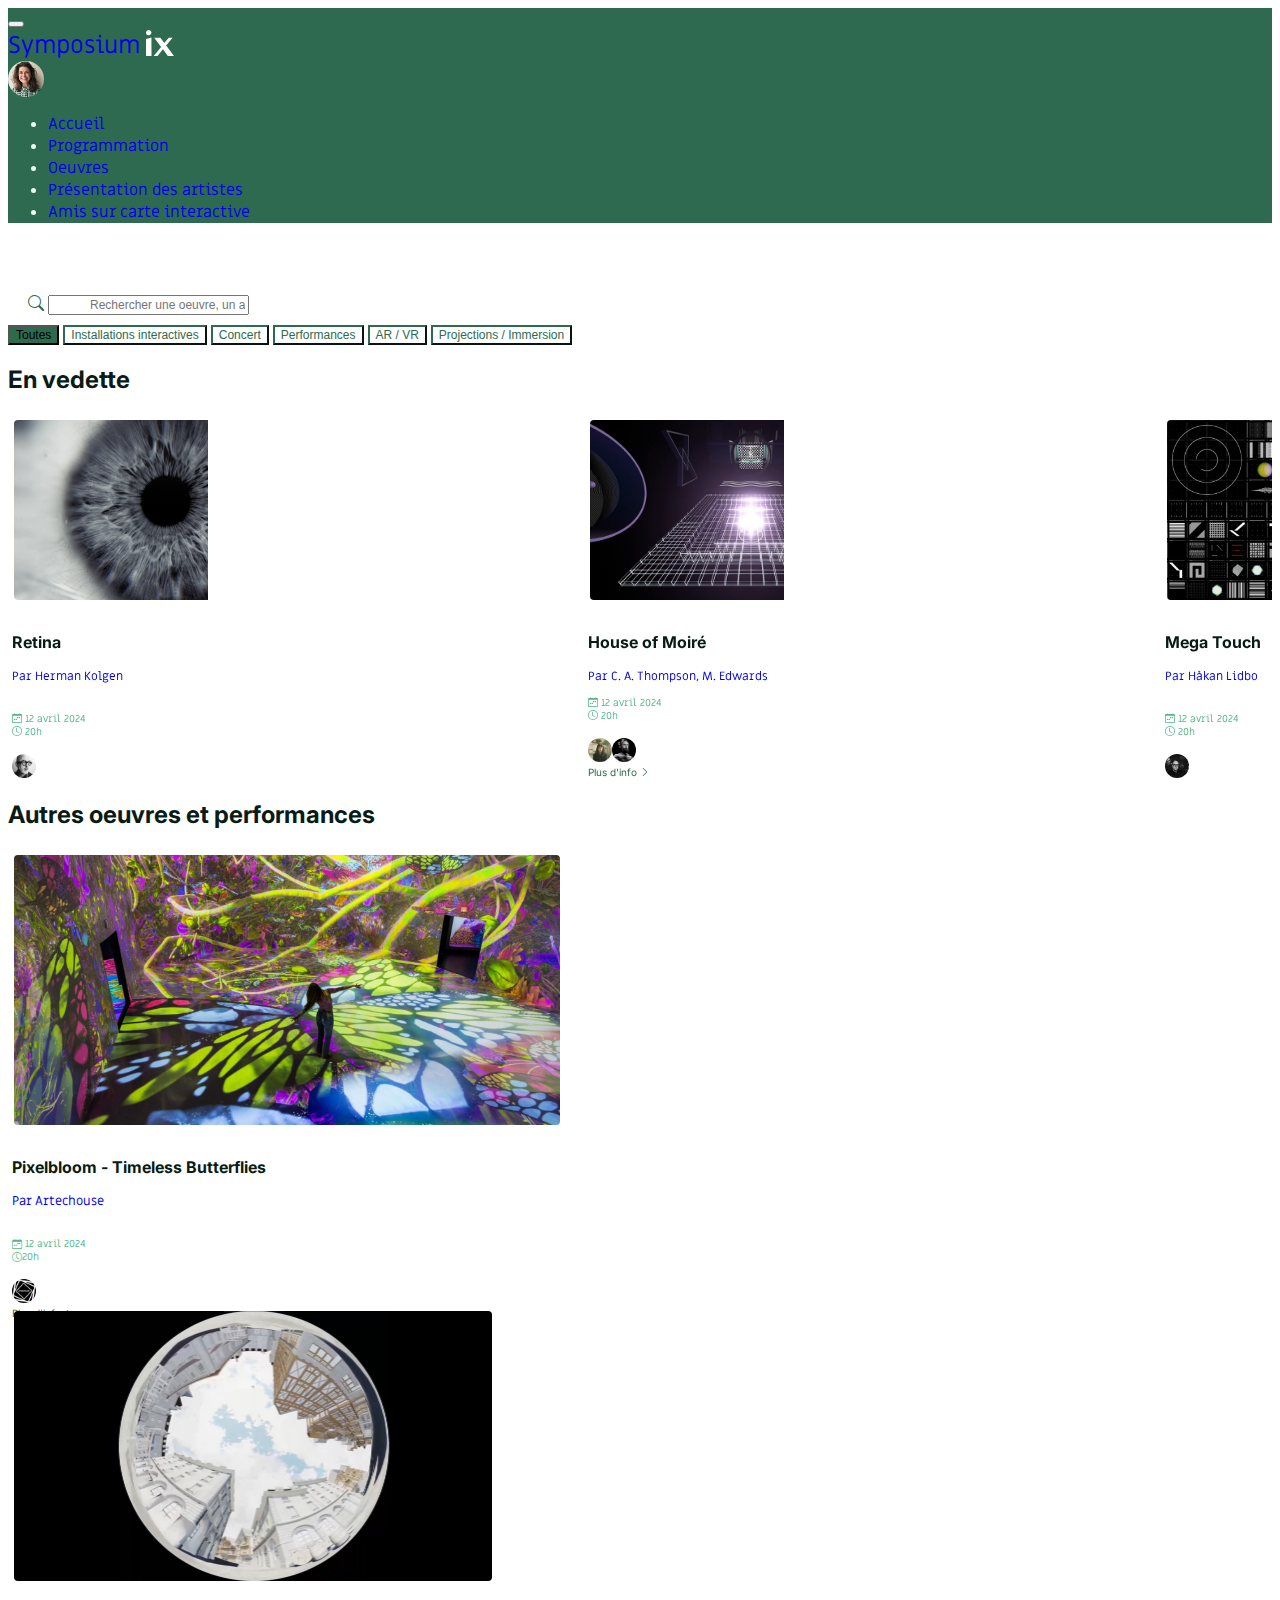
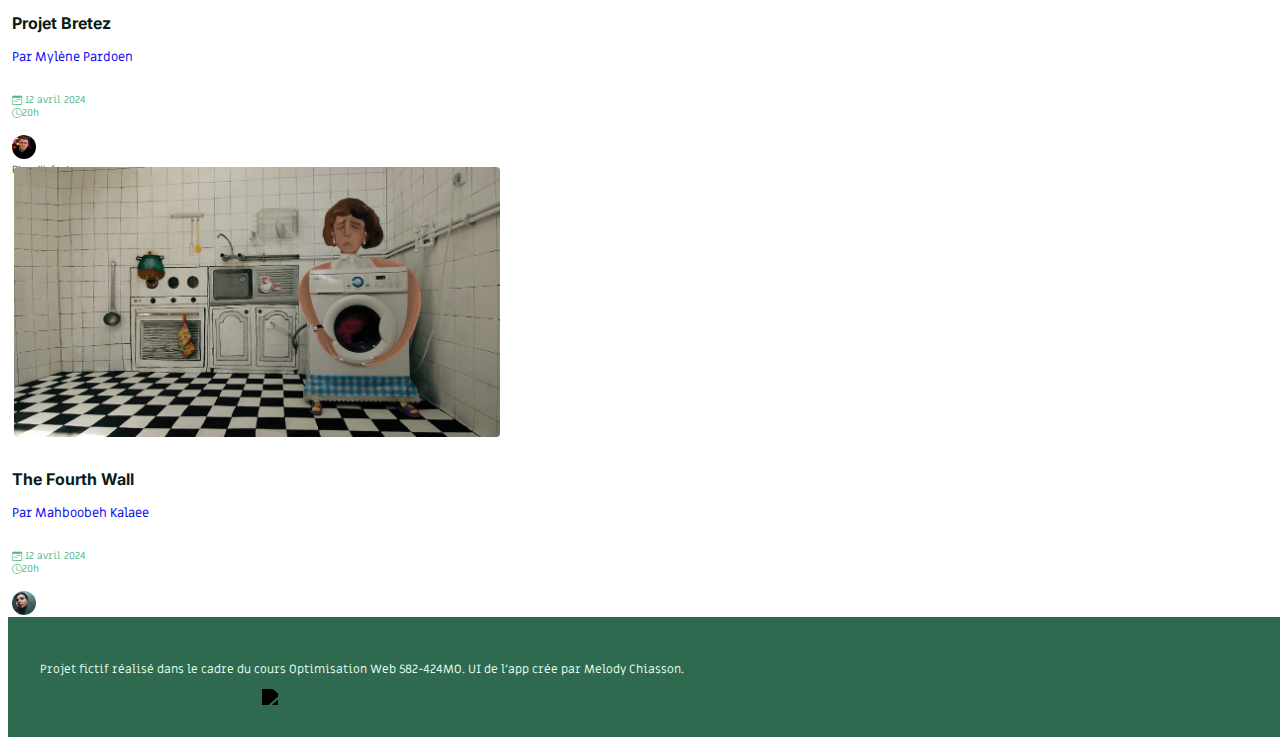
==== commit a04ee8e6: "commit-application" ====
--- a/joshua-melody-app-festival-art/app/index.html
+++ b/joshua-melody-app-festival-art/app/index.html
@@ -9,6 +9,7 @@
   <link rel="icon" type="image/x-icon" href="/assets/favicon.png">
   <link href="https://cdn.jsdelivr.net/npm/bootstrap@5.3.2/dist/css/bootstrap.min.css" rel="stylesheet"
     integrity="sha384-T3c6CoIi6uLrA9TneNEoa7RxnatzjcDSCmG1MXxSR1GAsXEV/Dwwykc2MPK8M2HN" crossorigin="anonymous">
+  <link rel="stylesheet" href="https://cdn.jsdelivr.net/npm/swiper@11/swiper-bundle.min.css">
   <link rel="stylesheet" href="../css/main.css">
   <link rel="stylesheet" href="../css/styles-app.css">
 
@@ -67,328 +68,349 @@
         <div class="col-12">
           <div class="d-flex align-items-center small">
             <i class="bi bi-search bi-fw text-muted position-absolute icon-recherche"></i>
-            <input type="text" class="form-control" placeholder="Rechercher une oeuvre, un artiste..." />
+            <input type="text" class="form-control recherche" placeholder="Rechercher une oeuvre, un artiste..." />
           </div>
         </div>
       </div>
     </div>
 
-    <!---
-      <div class="row">
-        <div class="col-12">
-        <ul class="liste-filtre">
-          <li class="filtre-bouton"><button type="button" class="btn btn-primary text-nowrap">Toutes</button></li>
-          <li class="filtre-bouton"><button type="button" class="btn btn-outline-primary text-nowrap">Installations interactives</button></li>
-          <li class="filtre-bouton"><button type="button" class="btn btn-outline-primary text-nowrap">Concert</button></li>
-          <li class="filtre-bouton"><button type="button" class="btn btn-outline-primary text-nowrap">Performances</button></li>
-          <li class="filtre-bouton"><button type="button" class="btn btn-outline-primary text-nowrap">AR / VR</button></li>
-        </ul>
-      </div>
-    </div>-->
-
-
-    <!-- Filtres et boutons - À VÉRIFIER - FAIRE LISTE -->
     <div class="container filtre-bouton">
-      <button type="button" class="btn btn-primary text-nowrap">Toutes</button>
-      <button type="button" class="btn btn-outline-primary text-nowrap">Installations interactives</button>
-      <button type="button" class="btn btn-outline-primary text-nowrap">Concert</button>
-      <button type="button" class="btn btn-outline-primary text-nowrap">Performances</button>
-      <button type="button" class="btn btn-outline-primary text-nowrap">AR / VR</button>
-    </div>
-
-    <!----------------------------------------------------------------------- SECTION 03 - CARTES - EN VEDETTE ---------------------------------------------------------------->
-
-    <div class="container section-cartes" id="cartes-vedette">
-      <div class="row">
-        <h2>En vedette</h2>
-
-        <!-- Carte 01 -->
-        <!-- Image, titre et source -->
-        <div class="col carte-vedette">
-          <a href="artwork.html" class="card card-block">
-            <img src="../assets/placeholder-temp.png" class="card-img-top">
-
-            <div class="card-body">
-              <h3 class="card-title">Titre de l'oeuvre</h3>
-              <p>Par Lorem Ipsum, Dolor Sit.</p>
-
-              <!-- Date et heure-->
-              <div class="row info-date">
-                <div class="col-8">
-                  <svg xmlns="http://www.w3.org/2000/svg" width="9" height="9" fill="currentColor"
-                    class="bi bi-calendar-week" viewBox="0 0 16 16">
-                    <path
-                      d="M11 6.5a.5.5 0 0 1 .5-.5h1a.5.5 0 0 1 .5.5v1a.5.5 0 0 1-.5.5h-1a.5.5 0 0 1-.5-.5zm-3 0a.5.5 0 0 1 .5-.5h1a.5.5 0 0 1 .5.5v1a.5.5 0 0 1-.5.5h-1a.5.5 0 0 1-.5-.5zm-5 3a.5.5 0 0 1 .5-.5h1a.5.5 0 0 1 .5.5v1a.5.5 0 0 1-.5.5h-1a.5.5 0 0 1-.5-.5zm3 0a.5.5 0 0 1 .5-.5h1a.5.5 0 0 1 .5.5v1a.5.5 0 0 1-.5.5h-1a.5.5 0 0 1-.5-.5z" />
-                    <path
-                      d="M3.5 0a.5.5 0 0 1 .5.5V1h8V.5a.5.5 0 0 1 1 0V1h1a2 2 0 0 1 2 2v11a2 2 0 0 1-2 2H2a2 2 0 0 1-2-2V3a2 2 0 0 1 2-2h1V.5a.5.5 0 0 1 .5-.5M1 4v10a1 1 0 0 0 1 1h12a1 1 0 0 0 1-1V4z" />
-                  </svg> 12 avril 2024
-                </div>
-                <div class="col-4 text-end">
-                  <svg xmlns="http://www.w3.org/2000/svg" width="9" height="9" fill="currentColor" class="bi bi-clock"
-                    viewBox="0 0 16 16">
-                    <path d="M8 3.5a.5.5 0 0 0-1 0V9a.5.5 0 0 0 .252.434l3.5 2a.5.5 0 0 0 .496-.868L8 8.71z" />
-                    <path d="M8 16A8 8 0 1 0 8 0a8 8 0 0 0 0 16m7-8A7 7 0 1 1 1 8a7 7 0 0 1 14 0" />
-                  </svg> 20h
-                </div>
-              </div><br>
-
-              <!-- Artiste et info -->
-              <div class="row info-artiste">
-                <div class="col-3"><img class="artist-picture" src="../assets/profile_picture_placeholder.jpg">
-                </div>
-                <div class="col-9 text-end lien-info">Plus d'info
-                  <svg xmlns="http://www.w3.org/2000/svg" width="14" height="14" fill="currentColor"
-                    class="bi bi-chevron-right" viewBox="0 0 16 16">
-                    <path fill-rule="evenodd"
-                      d="M4.646 1.646a.5.5 0 0 1 .708 0l6 6a.5.5 0 0 1 0 .708l-6 6a.5.5 0 0 1-.708-.708L10.293 8 4.646 2.354a.5.5 0 0 1 0-.708" />
-                  </svg>
-                </div>
-              </div>
-            </div>
-          </a>
-        </div>
-
-        <!-- Carte 02 -->
-        <!-- Image, titre et source -->
-        <div class="col carte-vedette">
-          <a href="artwork.html" class="card card-block">
-            <img src="../assets/placeholder-temp.png" class="card-img-top">
-
-            <div class="card-body">
-              <h3 class="card-title">Titre de l'oeuvre</h3>
-              <p>Par Lorem Ipsum, Dolor Sit.</p>
-
-              <!-- Date et heure-->
-              <div class="row info-date">
-                <div class="col-8">
-                  <svg xmlns="http://www.w3.org/2000/svg" width="9" height="9" fill="currentColor"
-                    class="bi bi-calendar-week" viewBox="0 0 16 16">
-                    <path
-                      d="M11 6.5a.5.5 0 0 1 .5-.5h1a.5.5 0 0 1 .5.5v1a.5.5 0 0 1-.5.5h-1a.5.5 0 0 1-.5-.5zm-3 0a.5.5 0 0 1 .5-.5h1a.5.5 0 0 1 .5.5v1a.5.5 0 0 1-.5.5h-1a.5.5 0 0 1-.5-.5zm-5 3a.5.5 0 0 1 .5-.5h1a.5.5 0 0 1 .5.5v1a.5.5 0 0 1-.5.5h-1a.5.5 0 0 1-.5-.5zm3 0a.5.5 0 0 1 .5-.5h1a.5.5 0 0 1 .5.5v1a.5.5 0 0 1-.5.5h-1a.5.5 0 0 1-.5-.5z" />
-                    <path
-                      d="M3.5 0a.5.5 0 0 1 .5.5V1h8V.5a.5.5 0 0 1 1 0V1h1a2 2 0 0 1 2 2v11a2 2 0 0 1-2 2H2a2 2 0 0 1-2-2V3a2 2 0 0 1 2-2h1V.5a.5.5 0 0 1 .5-.5M1 4v10a1 1 0 0 0 1 1h12a1 1 0 0 0 1-1V4z" />
-                  </svg> 12 avril 2024
-                </div>
-                <div class="col-4 text-end">
-                  <svg xmlns="http://www.w3.org/2000/svg" width="9" height="9" fill="currentColor" class="bi bi-clock"
-                    viewBox="0 0 16 16">
-                    <path d="M8 3.5a.5.5 0 0 0-1 0V9a.5.5 0 0 0 .252.434l3.5 2a.5.5 0 0 0 .496-.868L8 8.71z" />
-                    <path d="M8 16A8 8 0 1 0 8 0a8 8 0 0 0 0 16m7-8A7 7 0 1 1 1 8a7 7 0 0 1 14 0" />
-                  </svg> 20h
-                </div>
-              </div><br>
-
-              <!-- Artiste et info -->
-              <div class="row info-artiste">
-                <div class="col-3"><img class="artist-picture" src="../assets/profile_picture_placeholder.jpg">
-                </div>
-                <div class="col-9 text-end lien-info">Plus d'info
-                  <svg xmlns="http://www.w3.org/2000/svg" width="14" height="14" fill="currentColor"
-                    class="bi bi-chevron-right" viewBox="0 0 16 16">
-                    <path fill-rule="evenodd"
-                      d="M4.646 1.646a.5.5 0 0 1 .708 0l6 6a.5.5 0 0 1 0 .708l-6 6a.5.5 0 0 1-.708-.708L10.293 8 4.646 2.354a.5.5 0 0 1 0-.708" />
-                  </svg>
-                </div>
-              </div>
-            </div>
-          </a>
-        </div>
-
-        <!-- Carte 03 -->
-        <!-- Image, titre et source -->
-        <div class="col carte-vedette">
-          <a href="artwork.html" class="card card-block">
-            <img src="../assets/placeholder-temp.png" class="card-img-top">
-
-            <div class="card-body">
-              <h3 class="card-title">Titre de l'oeuvre</h3>
-              <p>Par Lorem Ipsum, Dolor Sit.</p>
-
-              <!-- Date et heure-->
-              <div class="row info-date">
-                <div class="col-8">
-                  <svg xmlns="http://www.w3.org/2000/svg" width="9" height="9" fill="currentColor"
-                    class="bi bi-calendar-week" viewBox="0 0 16 16">
-                    <path
-                      d="M11 6.5a.5.5 0 0 1 .5-.5h1a.5.5 0 0 1 .5.5v1a.5.5 0 0 1-.5.5h-1a.5.5 0 0 1-.5-.5zm-3 0a.5.5 0 0 1 .5-.5h1a.5.5 0 0 1 .5.5v1a.5.5 0 0 1-.5.5h-1a.5.5 0 0 1-.5-.5zm-5 3a.5.5 0 0 1 .5-.5h1a.5.5 0 0 1 .5.5v1a.5.5 0 0 1-.5.5h-1a.5.5 0 0 1-.5-.5zm3 0a.5.5 0 0 1 .5-.5h1a.5.5 0 0 1 .5.5v1a.5.5 0 0 1-.5.5h-1a.5.5 0 0 1-.5-.5z" />
-                    <path
-                      d="M3.5 0a.5.5 0 0 1 .5.5V1h8V.5a.5.5 0 0 1 1 0V1h1a2 2 0 0 1 2 2v11a2 2 0 0 1-2 2H2a2 2 0 0 1-2-2V3a2 2 0 0 1 2-2h1V.5a.5.5 0 0 1 .5-.5M1 4v10a1 1 0 0 0 1 1h12a1 1 0 0 0 1-1V4z" />
-                  </svg> 12 avril 2024
-                </div>
-                <div class="col-4 text-end">
-                  <svg xmlns="http://www.w3.org/2000/svg" width="9" height="9" fill="currentColor" class="bi bi-clock"
-                    viewBox="0 0 16 16">
-                    <path d="M8 3.5a.5.5 0 0 0-1 0V9a.5.5 0 0 0 .252.434l3.5 2a.5.5 0 0 0 .496-.868L8 8.71z" />
-                    <path d="M8 16A8 8 0 1 0 8 0a8 8 0 0 0 0 16m7-8A7 7 0 1 1 1 8a7 7 0 0 1 14 0" />
-                  </svg> 20h
-                </div>
-              </div><br>
-
-              <!-- Artiste et info -->
-              <div class="row info-artiste">
-                <div class="col-3"><img class="artist-picture" src="../assets/profile_picture_placeholder.jpg">
-                </div>
-                <div class="col-9 text-end lien-info">Plus d'info
-                  <svg xmlns="http://www.w3.org/2000/svg" width="14" height="14" fill="currentColor"
-                    class="bi bi-chevron-right" viewBox="0 0 16 16">
-                    <path fill-rule="evenodd"
-                      d="M4.646 1.646a.5.5 0 0 1 .708 0l6 6a.5.5 0 0 1 0 .708l-6 6a.5.5 0 0 1-.708-.708L10.293 8 4.646 2.354a.5.5 0 0 1 0-.708" />
-                  </svg>
-                </div>
-              </div>
-            </div>
-          </a>
-        </div>
-
+      <!-- Slider main container -->
+      <div class="swiper swiper-filters">
+        <!-- Additional required wrapper -->
+        <div class="swiper-wrapper">
+          <!-- Slides -->
+          <div class="swiper-slide">
+            <button type="button" class="btn btn-primary text-nowrap">Toutes</button>
+          </div>
+          <div class="swiper-slide">
+            <button type="button" class="btn btn-outline-primary text-nowrap">Installations interactives</button>
+          </div>
+          <div class="swiper-slide">
+            <button type="button" class="btn btn-outline-primary text-nowrap">Concert</button>
+          </div>
+          <div class="swiper-slide">
+            <button type="button" class="btn btn-outline-primary text-nowrap">Performances</button>
+          </div>
+          <div class="swiper-slide">
+            <button type="button" class="btn btn-outline-primary text-nowrap">AR / VR</button>
+          </div>
+          <div class="swiper-slide">
+            <button type="button" class="btn btn-outline-primary text-nowrap">Projections / Immersion</button>
+          </div>
+        </div>
       </div>
     </div>
 
-    <!----------------------------------------------------------------------- SECTION 04 - CARTES - AUTRES OEUVRES ---------------------------------------------------------------->
-    <div class="container section-cartes">
-      <div class="row">
-        <h2>Autres</h2>
-
-        <!-- Carte 01 -->
-        <!-- Image, titre et source -->
-        <div class="col" >
-          <a href="artwork.html" class="card card-block">
-            <img src="../assets/placeholder-temp.png" class="card-img-top autre-oeuvre">
-
-            <div class="card-body">
-              <h3 class="card-title">Titre de l'oeuvre</h3>
-              <p>Par Lorem Ipsum, Dolor Sit.</p>
-
-              <!-- Date et heure-->
-              <div class="row info-date">
-                <div class="col-8">
-                  <svg xmlns="http://www.w3.org/2000/svg" width="9" height="9" fill="currentColor"
-                    class="bi bi-calendar-week" viewBox="0 0 16 16">
-                    <path
-                      d="M11 6.5a.5.5 0 0 1 .5-.5h1a.5.5 0 0 1 .5.5v1a.5.5 0 0 1-.5.5h-1a.5.5 0 0 1-.5-.5zm-3 0a.5.5 0 0 1 .5-.5h1a.5.5 0 0 1 .5.5v1a.5.5 0 0 1-.5.5h-1a.5.5 0 0 1-.5-.5zm-5 3a.5.5 0 0 1 .5-.5h1a.5.5 0 0 1 .5.5v1a.5.5 0 0 1-.5.5h-1a.5.5 0 0 1-.5-.5zm3 0a.5.5 0 0 1 .5-.5h1a.5.5 0 0 1 .5.5v1a.5.5 0 0 1-.5.5h-1a.5.5 0 0 1-.5-.5z" />
-                    <path
-                      d="M3.5 0a.5.5 0 0 1 .5.5V1h8V.5a.5.5 0 0 1 1 0V1h1a2 2 0 0 1 2 2v11a2 2 0 0 1-2 2H2a2 2 0 0 1-2-2V3a2 2 0 0 1 2-2h1V.5a.5.5 0 0 1 .5-.5M1 4v10a1 1 0 0 0 1 1h12a1 1 0 0 0 1-1V4z" />
-                  </svg> 12 avril 2024
-                </div>
-                <div class="col-4 text-end">
-                  <svg xmlns="http://www.w3.org/2000/svg" width="9" height="9" fill="currentColor" class="bi bi-clock"
-                    viewBox="0 0 16 16">
-                    <path d="M8 3.5a.5.5 0 0 0-1 0V9a.5.5 0 0 0 .252.434l3.5 2a.5.5 0 0 0 .496-.868L8 8.71z" />
-                    <path d="M8 16A8 8 0 1 0 8 0a8 8 0 0 0 0 16m7-8A7 7 0 1 1 1 8a7 7 0 0 1 14 0" />
-                  </svg> 20h
-                </div>
-              </div><br>
-
-              <!-- Artiste et info -->
-              <div class="row info-artiste">
-                <div class="col-3"><img class="artist-picture" src="../assets/profile_picture_placeholder.jpg">
-                </div>
-                <div class="col-9 text-end lien-info">Plus d'info
-                  <svg xmlns="http://www.w3.org/2000/svg" width="14" height="14" fill="currentColor"
-                    class="bi bi-chevron-right" viewBox="0 0 16 16">
-                    <path fill-rule="evenodd"
-                      d="M4.646 1.646a.5.5 0 0 1 .708 0l6 6a.5.5 0 0 1 0 .708l-6 6a.5.5 0 0 1-.708-.708L10.293 8 4.646 2.354a.5.5 0 0 1 0-.708" />
-                  </svg>
-                </div>
-              </div>
-            </div>
-          </a>
-        </div>
-
-        <!-- Carte 02 -->
-        <!-- Image, titre et source -->
-        <div class="col-12">
-          <a href="artwork.html" class="card card-block">
-            <img src="../assets/placeholder-temp.png" class="card-img-top autre-oeuvre">
-
-            <div class="card-body">
-              <h3 class="card-title">Titre de l'oeuvre</h3>
-              <p>Par Lorem Ipsum, Dolor Sit.</p>
-
-              <!-- Date et heure-->
-              <div class="row info-date">
-                <div class="col-8">
-                  <svg xmlns="http://www.w3.org/2000/svg" width="9" height="9" fill="currentColor"
-                    class="bi bi-calendar-week" viewBox="0 0 16 16">
-                    <path
-                      d="M11 6.5a.5.5 0 0 1 .5-.5h1a.5.5 0 0 1 .5.5v1a.5.5 0 0 1-.5.5h-1a.5.5 0 0 1-.5-.5zm-3 0a.5.5 0 0 1 .5-.5h1a.5.5 0 0 1 .5.5v1a.5.5 0 0 1-.5.5h-1a.5.5 0 0 1-.5-.5zm-5 3a.5.5 0 0 1 .5-.5h1a.5.5 0 0 1 .5.5v1a.5.5 0 0 1-.5.5h-1a.5.5 0 0 1-.5-.5zm3 0a.5.5 0 0 1 .5-.5h1a.5.5 0 0 1 .5.5v1a.5.5 0 0 1-.5.5h-1a.5.5 0 0 1-.5-.5z" />
-                    <path
-                      d="M3.5 0a.5.5 0 0 1 .5.5V1h8V.5a.5.5 0 0 1 1 0V1h1a2 2 0 0 1 2 2v11a2 2 0 0 1-2 2H2a2 2 0 0 1-2-2V3a2 2 0 0 1 2-2h1V.5a.5.5 0 0 1 .5-.5M1 4v10a1 1 0 0 0 1 1h12a1 1 0 0 0 1-1V4z" />
-                  </svg> 12 avril 2024
-                </div>
-                <div class="col-4 text-end">
-                  <svg xmlns="http://www.w3.org/2000/svg" width="9" height="9" fill="currentColor" class="bi bi-clock"
-                    viewBox="0 0 16 16">
-                    <path d="M8 3.5a.5.5 0 0 0-1 0V9a.5.5 0 0 0 .252.434l3.5 2a.5.5 0 0 0 .496-.868L8 8.71z" />
-                    <path d="M8 16A8 8 0 1 0 8 0a8 8 0 0 0 0 16m7-8A7 7 0 1 1 1 8a7 7 0 0 1 14 0" />
-                  </svg> 20h
-                </div>
-              </div><br>
-
-              <!-- Artiste et info -->
-              <div class="row info-artiste">
-                <div class="col-3"><img class="artist-picture" src="../assets/profile_picture_placeholder.jpg">
-                </div>
-                <div class="col-9 text-end lien-info">Plus d'info
-                  <svg xmlns="http://www.w3.org/2000/svg" width="14" height="14" fill="currentColor"
-                    class="bi bi-chevron-right" viewBox="0 0 16 16">
-                    <path fill-rule="evenodd"
-                      d="M4.646 1.646a.5.5 0 0 1 .708 0l6 6a.5.5 0 0 1 0 .708l-6 6a.5.5 0 0 1-.708-.708L10.293 8 4.646 2.354a.5.5 0 0 1 0-.708" />
-                  </svg>
-                </div>
-              </div>
-            </div>
-          </a>
-        </div>
-
-        <!-- Carte 03 -->
-        <!-- Image, titre et source -->
-        <div class="col-12">
-          <a href="artwork.html" class="card card-block">
-            <img src="../assets/placeholder-temp.png" class="card-img-top autre-oeuvre">
-
-            <div class="card-body">
-              <h3 class="card-title">Titre de l'oeuvre</h3>
-              <p>Par Lorem Ipsum, Dolor Sit.</p>
-
-              <!-- Date et heure-->
-              <div class="row info-date">
-                <div class="col-8">
-                  <svg xmlns="http://www.w3.org/2000/svg" width="9" height="9" fill="currentColor"
-                    class="bi bi-calendar-week" viewBox="0 0 16 16">
-                    <path
-                      d="M11 6.5a.5.5 0 0 1 .5-.5h1a.5.5 0 0 1 .5.5v1a.5.5 0 0 1-.5.5h-1a.5.5 0 0 1-.5-.5zm-3 0a.5.5 0 0 1 .5-.5h1a.5.5 0 0 1 .5.5v1a.5.5 0 0 1-.5.5h-1a.5.5 0 0 1-.5-.5zm-5 3a.5.5 0 0 1 .5-.5h1a.5.5 0 0 1 .5.5v1a.5.5 0 0 1-.5.5h-1a.5.5 0 0 1-.5-.5zm3 0a.5.5 0 0 1 .5-.5h1a.5.5 0 0 1 .5.5v1a.5.5 0 0 1-.5.5h-1a.5.5 0 0 1-.5-.5z" />
-                    <path
-                      d="M3.5 0a.5.5 0 0 1 .5.5V1h8V.5a.5.5 0 0 1 1 0V1h1a2 2 0 0 1 2 2v11a2 2 0 0 1-2 2H2a2 2 0 0 1-2-2V3a2 2 0 0 1 2-2h1V.5a.5.5 0 0 1 .5-.5M1 4v10a1 1 0 0 0 1 1h12a1 1 0 0 0 1-1V4z" />
-                  </svg> 12 avril 2024
-                </div>
-                <div class="col-4 text-end">
-                  <svg xmlns="http://www.w3.org/2000/svg" width="9" height="9" fill="currentColor" class="bi bi-clock"
-                    viewBox="0 0 16 16">
-                    <path d="M8 3.5a.5.5 0 0 0-1 0V9a.5.5 0 0 0 .252.434l3.5 2a.5.5 0 0 0 .496-.868L8 8.71z" />
-                    <path d="M8 16A8 8 0 1 0 8 0a8 8 0 0 0 0 16m7-8A7 7 0 1 1 1 8a7 7 0 0 1 14 0" />
-                  </svg> 20h
-                </div>
-              </div><br>
-
-              <!-- Artiste et info -->
-              <div class="row info-artiste">
-                <div class="col-3"><img class="artist-picture" src="../assets/profile_picture_placeholder.jpg">
-                </div>
-                <div class="col-9 text-end lien-info">Plus d'info
-                  <svg xmlns="http://www.w3.org/2000/svg" width="14" height="14" fill="currentColor"
-                    class="bi bi-chevron-right" viewBox="0 0 16 16">
-                    <path fill-rule="evenodd"
-                      d="M4.646 1.646a.5.5 0 0 1 .708 0l6 6a.5.5 0 0 1 0 .708l-6 6a.5.5 0 0 1-.708-.708L10.293 8 4.646 2.354a.5.5 0 0 1 0-.708" />
-                  </svg>
-                </div>
-              </div>
-            </div>
-          </a>
-        </div>
-
-      </div>
-    </div>
-    
+
+    <!----------------------------------------------------------------------- SECTION 03 - CARTES - EN VEDETTE ---------------------------------------------------------------->
+
+    <div class="container mb-4">
+      <div class="row g-2">
+        <h2 class="mt-2 mb-0">En vedette</h2>
+
+        <!--Swiper cartes en vedette-->
+
+        <div class="swiper swiper-featured-artworks">
+          <!-- Additional required wrapper -->
+          <div class="swiper-wrapper">
+            <!-- Slides -->
+            <div class="swiper-slide">
+              <div class="col carte-vedette">
+                <a href="artwork.html" class="card card-block oeuvre"  id="oeuvre01" onclick="detectionOeuvre(this.id)">
+                  <img src="../assets/artworks/retina.jpg" class="card-img-top">
+                  <div class="card-body">
+                    <h3 class="card-title">Retina</h3>
+                    <p class="carte-nom-artiste">Par Herman Kolgen</p><br>
+
+                    <!-- Date et heure-->
+                    <div class="row info-date">
+                      <div class="col-8">
+                        <i class="bi bi-calendar-week"></i> 12 avril 2024
+                      </div>
+                      <div class="col-4 text-end">
+                        <i class="bi bi-clock"></i> 20h
+                      </div>
+                    </div><br>
+                    <!-- Artiste et info -->
+                    <div class="row info-artiste">
+                      <div class="col-6"><img class="artist-picture" src="../assets/artists/herman_kolgen.jpg">
+                      </div>
+                      <div class="col-6 text-end lien-info">Plus d'info
+                         <i class="bi bi-chevron-right"></i>
+                      </div>
+                    </div>
+                  </div>
+                </a>
+              </div>
+            </div>
+
+            <!-- Slides -->
+            <div class="swiper-slide">
+              <div class="col carte-vedette">
+                <a href="artwork.html" class="card card-block" id="oeuvre02" onclick="detectionOeuvre(this.id)">
+                  <img src="../assets/artworks/house-of-moire.jpg" class="card-img-top">
+                  <div class="card-body">
+                    <h3 class="card-title">House of Moiré</h3>
+                    <p class="carte-nom-artiste">Par C. A. Thompson, M. Edwards</p>
+
+                    <!-- Date et heure-->
+                    <div class="row info-date">
+                      <div class="col-8">
+                        <i class="bi bi-calendar-week"></i> 12 avril 2024
+                      </div>
+                      <div class="col-4 text-end">
+                        <i class="bi bi-clock"></i> 20h
+                      </div>
+                    </div><br>
+                    <!-- Artiste et info -->
+                    <div class="row info-artiste">
+                      <div class="col-6"><img class="artist-picture" src="../assets/artists/chloe_alexandra_thompson.jpg"><img class="artist-picture" src="../assets/artists/matthews_edwards.jpg">
+                      </div>
+                      <div class="col-6 text-end lien-info">Plus d'info
+                         <i class="bi bi-chevron-right"></i>
+                      </div>
+                    </div>
+                  </div>
+                </a>
+              </div>
+            </div>
+
+            <!-- Slides -->
+            <div class="swiper-slide">
+              <div class="col carte-vedette">
+                <a href="artwork.html" class="card card-block" id="oeuvre03" onclick="detectionOeuvre(this.id)">
+                  <img src="../assets/artworks/megatouch.jpg" class="card-img-top">
+                  <div class="card-body">
+                    <h3 class="card-title">Mega Touch</h3>
+                    <p class="carte-nom-artiste">Par Håkan Lidbo</p><br>
+
+                    <!-- Date et heure-->
+                    <div class="row info-date">
+                      <div class="col-8">
+                        <i class="bi bi-calendar-week"></i> 12 avril 2024
+                      </div>
+                      <div class="col-4 text-end">
+                        <i class="bi bi-clock"></i> 20h
+                      </div>
+                    </div><br>
+                    <!-- Artiste et info -->
+                    <div class="row info-artiste">
+                      <div class="col-6"><img class="artist-picture" src="../assets/artists/hakan_lidbo.jpg">
+                      </div>
+                      <div class="col-6 text-end lien-info">Plus d'info
+                         <i class="bi bi-chevron-right"></i>
+                      </div>
+                    </div>
+                  </div>
+                </a>
+              </div>
+            </div>
+
+            <!-- Slides -->
+            <div class="swiper-slide">
+              <div class="col carte-vedette">
+                <a href="artwork.html" class="card card-block oeuvre"  id="oeuvre01" onclick="detectionOeuvre(this.id)">
+                  <img src="../assets/artworks/retina.jpg" class="card-img-top">
+                  <div class="card-body">
+                    <h3 class="card-title">Retina</h3>
+                    <p class="carte-nom-artiste">Par Herman Kolgen</p><br>
+
+                    <!-- Date et heure-->
+                    <div class="row info-date">
+                      <div class="col-8">
+                        <i class="bi bi-calendar-week"></i> 12 avril 2024
+                      </div>
+                      <div class="col-4 text-end">
+                        <i class="bi bi-clock"></i> 20h
+                      </div>
+                    </div><br>
+                    <!-- Artiste et info -->
+                    <div class="row info-artiste">
+                      <div class="col-6"><img class="artist-picture" src="../assets/artists/herman_kolgen.jpg">
+                      </div>
+                      <div class="col-6 text-end lien-info">Plus d'info
+                         <i class="bi bi-chevron-right"></i>
+                      </div>
+                    </div>
+                  </div>
+                </a>
+              </div>
+            </div>
+
+            <!-- Slides -->
+            <div class="swiper-slide">
+              <div class="col carte-vedette">
+                <a href="artwork.html" class="card card-block" id="oeuvre02" onclick="detectionOeuvre(this.id)">
+                  <img src="../assets/artworks/house-of-moire.jpg" class="card-img-top">
+                  <div class="card-body">
+                    <h3 class="card-title">House of Moiré</h3>
+                    <p class="carte-nom-artiste">Par C. A. Thompson, M. Edwards</p>
+
+                    <!-- Date et heure-->
+                    <div class="row info-date">
+                      <div class="col-8">
+                        <i class="bi bi-calendar-week"></i> 12 avril 2024
+                      </div>
+                      <div class="col-4 text-end">
+                        <i class="bi bi-clock"></i> 20h
+                      </div>
+                    </div><br>
+                    <!-- Artiste et info -->
+                    <div class="row info-artiste">
+                      <div class="col-6"><img class="artist-picture" src="../assets/artists/chloe_alexandra_thompson.jpg"><img class="artist-picture" src="../assets/artists/matthews_edwards.jpg">
+                      </div>
+                      <div class="col-6 text-end lien-info">Plus d'info
+                         <i class="bi bi-chevron-right"></i>
+                      </div>
+                    </div>
+                  </div>
+                </a>
+              </div>
+            </div>
+
+            <!-- Slides -->
+            <div class="swiper-slide">
+              <div class="col carte-vedette">
+                <a href="artwork.html" class="card card-block" id="oeuvre03" onclick="detectionOeuvre(this.id)">
+                  <img src="../assets/artworks/megatouch.jpg" class="card-img-top">
+                  <div class="card-body">
+                    <h3 class="card-title">Mega Touch</h3>
+                    <p class="carte-nom-artiste">Par Håkan Lidbo</p><br>
+
+                    <!-- Date et heure-->
+                    <div class="row info-date">
+                      <div class="col-8">
+                        <i class="bi bi-calendar-week"></i> 12 avril 2024
+                      </div>
+                      <div class="col-4 text-end">
+                        <i class="bi bi-clock"></i> 20h
+                      </div>
+                    </div><br>
+                    <!-- Artiste et info -->
+                    <div class="row info-artiste">
+                      <div class="col-6"><img class="artist-picture" src="../assets/artists/hakan_lidbo.jpg">
+                      </div>
+                      <div class="col-6 text-end lien-info">Plus d'info
+                         <i class="bi bi-chevron-right"></i>
+                      </div>
+                    </div>
+                  </div>
+                </a>
+              </div>
+            </div> 
+
+          </div>
+        </div>
+
+        <!----------------------------------------------------------------------- SECTION 04 - CARTES - AUTRES OEUVRES ---------------------------------------------------------------->
+        <div class="container mb-4">
+          <div class="row">
+            <h2 class="mt-2 mb-0">Autres oeuvres et performances</h2>
+            <div class="col">
+
+              <!-- Carte 01 -->
+              <!-- Image, titre et source -->
+              <div class="col-12">
+                <a href="artwork.html" class="card card-block" id="oeuvre04" onclick="detectionOeuvre(this.id)">
+                  <img src="../assets/artworks/pixelbloom.jpg" class="card-img-top autre-oeuvre">
+
+                  <div class="card-body">
+                    <h3 class="card-title">Pixelbloom - Timeless Butterflies</h3>
+                    <p>Par Artechouse</p><br>
+
+                    <!-- Date et heure-->
+                    <div class="row info-date">
+                      <div class="col-8">
+                        <i class="bi bi-calendar-week"></i> 12 avril 2024
+                      </div>
+                      <div class="col-4 text-end">
+                         <i class="bi bi-clock"></i>20h
+                      </div>
+                    </div><br>
+
+                    <!-- Artiste et info -->
+                    <div class="row info-artiste">
+                      <div class="col-3"><img class="artist-picture" src="../assets/artists/artechouse.jpg">
+                      </div>
+                      <div class="col-9 text-end lien-info">Plus d'info
+                          <i class="bi bi-chevron-right"></i>
+                      </div>
+                    </div>
+                  </div>
+                </a>
+              </div>
+
+
+              <!-- Carte 02 -->
+              <!-- Image, titre et source -->
+              <div class="col-12">
+                <a href="artwork.html" class="card card-block" id="oeuvre05" onclick="detectionOeuvre(this.id)">
+                  <img src="../assets/artworks/projet_bretez.jpg" class="card-img-top autre-oeuvre">
+
+                  <div class="card-body">
+                    <h3 class="card-title">Projet Bretez</h3>
+                    <p>Par Mylène Pardoen</p><br>
+
+                    <!-- Date et heure-->
+                    <div class="row info-date">
+                      <div class="col-8">
+                        <i class="bi bi-calendar-week"></i> 12 avril 2024
+                      </div>
+                      <div class="col-4 text-end">
+                         <i class="bi bi-clock"></i>20h
+                      </div>
+                    </div><br>
+
+                    <!-- Artiste et info -->
+                    <div class="row info-artiste">
+                      <div class="col-3"><img class="artist-picture" src="../assets/artists/mylene_pardoen.jpg">
+                      </div>
+                      <div class="col-9 text-end lien-info">Plus d'info
+                          <i class="bi bi-chevron-right"></i>
+                      </div>
+                    </div>
+                  </div>
+                </a>
+              </div>
+
+              <!-- Carte 03 -->
+              <!-- Image, titre et source -->
+              <div class="col-12">
+                <a href="artwork.html" class="card card-block" id="oeuvre06" onclick="detectionOeuvre(this.id)">
+                  <img src="../assets/artworks/the_fourth_wall.jpg" class="card-img-top autre-oeuvre">
+
+                  <div class="card-body">
+                    <h3 class="card-title">The Fourth Wall</h3>
+                    <p>Par Mahboobeh Kalaee</p><br>
+
+                    <!-- Date et heure-->
+                    <div class="row info-date">
+                      <div class="col-8">
+                        <i class="bi bi-calendar-week"></i> 12 avril 2024
+                      </div>
+                      <div class="col-4 text-end">
+                         <i class="bi bi-clock"></i>20h
+                      </div>
+                    </div><br>
+
+                    <!-- Artiste et info -->
+                    <div class="row info-artiste">
+                      <div class="col-3"><img class="artist-picture" src="../assets/artists/mahboobeh_kalaee.png">
+                      </div>
+                      <div class="col-9 text-end lien-info">Plus d'info
+                          <i class="bi bi-chevron-right"></i>
+                      </div>
+                    </div>
+                  </div>
+                </a>
+              </div>
+              
+
+  
+            </div>
+          </div>
+        </div>
 
 
   </main>
@@ -408,11 +430,12 @@
       </div>
       </div>
     </footer>
-
+    <script src="https://cdn.jsdelivr.net/npm/swiper@11/swiper-bundle.min.js"></script>
     <script src="https://cdn.jsdelivr.net/npm/bootstrap@5.3.2/dist/js/bootstrap.bundle.min.js"
       integrity="sha384-C6RzsynM9kWDrMNeT87bh95OGNyZPhcTNXj1NW7RuBCsyN/o0jlpcV8Qyq46cDfL"
       crossorigin="anonymous"></script>
-    <script src="/joshua-melody-app-festival-art/js/script.js"></script>
+    <script src="../js/script.js"></script>
+    <script src="../js/scriptArt.js"></script>
 </body>
 
 </html>--- a/joshua-melody-app-festival-art/css/styles-app.css
+++ b/joshua-melody-app-festival-art/css/styles-app.css
@@ -34,6 +34,10 @@
   font-family: var(--miriam);
   color: var(--light);
   background-color: var(--darkgreen);
+}
+
+.nav-artwork {
+  background-color: transparent;
 }
 
 .navbar-brand {
@@ -55,6 +59,13 @@
   object-fit: cover;
 }
 
+.heart-icon {
+  width: 36px;
+  height: 36px;
+  border-radius: 50px;
+  object-fit: contain;
+}
+
 .nav-artwork {
   opacity: 100%;
 }
@@ -63,8 +74,7 @@
 main {
   margin-top: 70px;
 }
-
-.form-control {
+.recherche {
   font-size: 12px;
   padding-left: 40px
 }
@@ -77,12 +87,7 @@
   margin-top: 0.5rem;
   display: flex;
   flex-wrap: nowrap;
-  overflow-x: hidden;
   margin-bottom: 10px;
-}
-
-.section-cartes {
-  margin: 10px 0 10px 0;
 }
 
 .card-img-top {
@@ -94,6 +99,10 @@
   border-radius: 10px;
 }
 
+.carte-nom-artiste {
+  font-size: 12px;
+}
+
 .card-title {
   font-size: 1rem;
 }
@@ -109,12 +118,13 @@
 
 .card-body {
   padding: 4px;
+  height: 160px;
 }
 
 .carte-vedette {
   max-width: 200px;
-  padding-right: 0px;
   overflow-x: hidden;
+  margin-top: 0;
 }
 
 .info-date {
@@ -133,7 +143,7 @@
 
 .lien-info {
   color: var(--darkgreen);
-  font-size: 12px;
+  font-size: 10px;
   font-family: var(--inter);
 }
 
@@ -148,8 +158,55 @@
   height: 30vh;
 }
 
-#cartes-vedette {
-  width: 140%;
+.img-artwork {
+  height: 33vh;
+  background-image: url();
+  background-size: cover;
+  background-position: center;
+}
+
+.section-artiste {
+  background-color: white;
+  margin-top: -80px;
+  filter: drop-shadow(0 -6px 20px black);
+  border-radius: 20px 20px 0 0;
+  padding: 20px;
+}
+
+.info-date-artwork {
+  color: var(--darkgreen);
+  font-size: 14px;
+  margin-bottom: 20px;
+}
+
+.accordion-button {
+  background-color: var(--darkgreen);
+  color: white;
+}
+
+.accordion-button:not(.collapsed) {
+  background-color: var(--darkgreen);
+  color: white;
+}
+
+.accordion-button:focus {
+  box-shadow: none;
+}
+
+.heart-icon {
+  filter: grayscale(100) contrast(100) invert(100);
+}
+
+.heart-icon:hover {
+  filter: none;
+}
+
+.heart-icon.toggle-on {
+  filter: none;
+}
+
+.bouton-retour {
+  color: white;
 }
 
 
@@ -175,4 +232,14 @@
   display: flex;
   justify-content: center;
   filter: grayscale(100) contrast(100) invert(100);
-}+}
+
+
+.swiper {
+  width: 100%;
+  height: 100%;
+}
+
+.swiper-slide {
+  width: fit-content;
+}
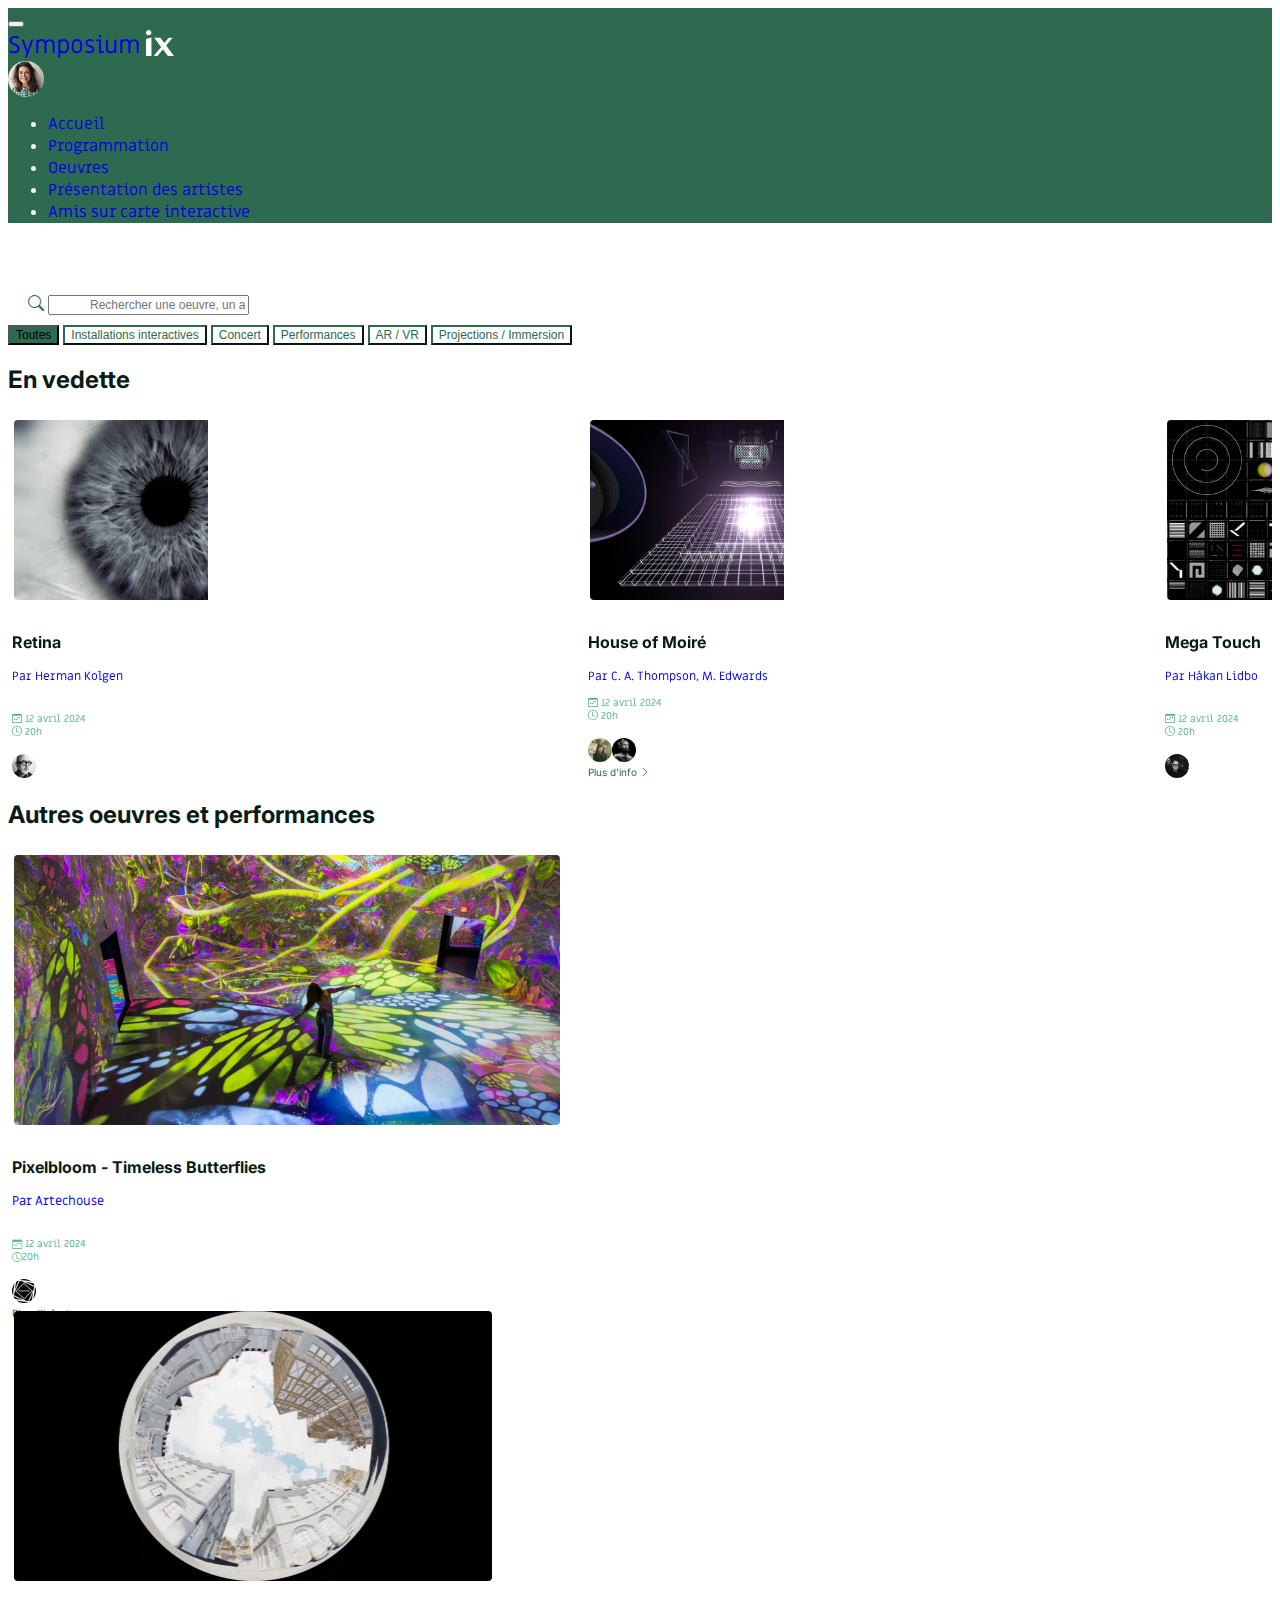
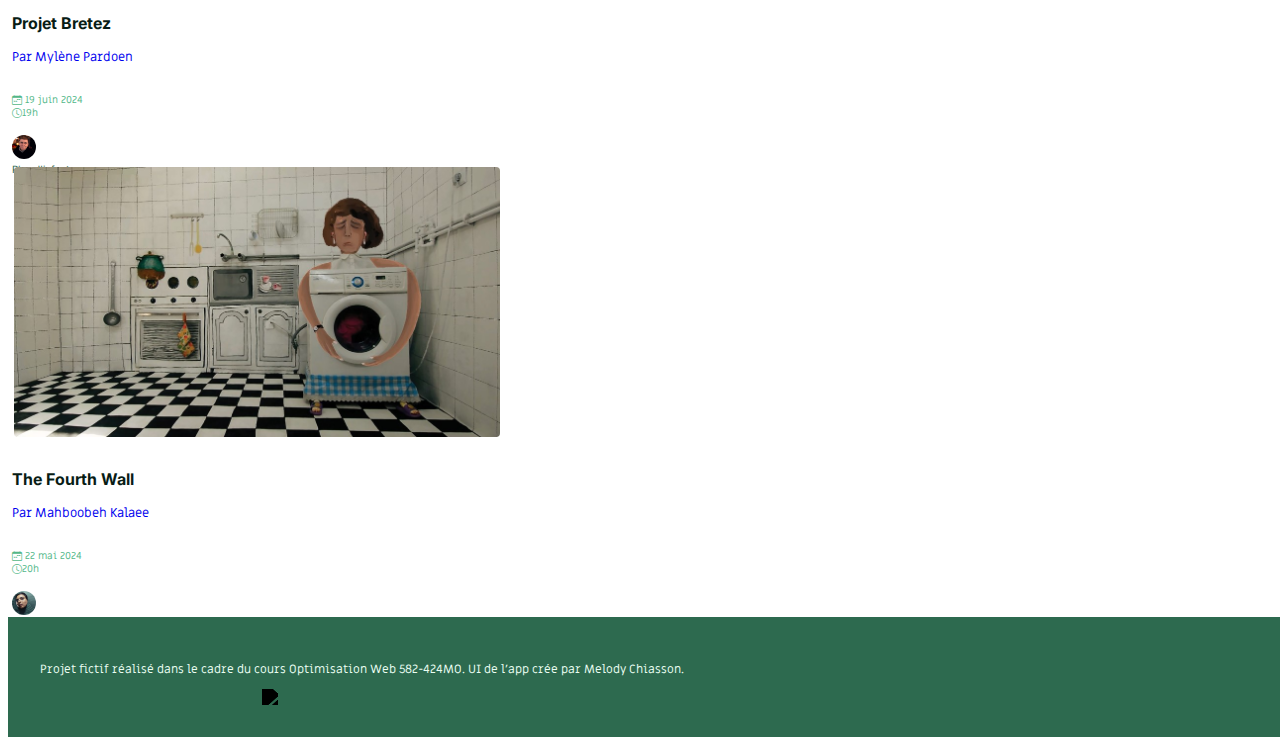
==== commit b4b9a24d: "modif app" ====
--- a/joshua-melody-app-festival-art/app/index.html
+++ b/joshua-melody-app-festival-art/app/index.html
@@ -114,10 +114,10 @@
         <div class="swiper swiper-featured-artworks">
           <!-- Additional required wrapper -->
           <div class="swiper-wrapper">
-            <!-- Slides -->
-            <div class="swiper-slide">
-              <div class="col carte-vedette">
-                <a href="artwork.html" class="card card-block oeuvre"  id="oeuvre01" onclick="detectionOeuvre(this.id)">
+            <!-- Slides 01-->
+            <div class="swiper-slide">
+              <div class="col carte-vedette">
+                <a href="artwork.html" class="card card-block oeuvre" id="oeuvre01" onclick="detectionOeuvre(this.id)">
                   <img src="../assets/artworks/retina.jpg" class="card-img-top">
                   <div class="card-body">
                     <h3 class="card-title">Retina</h3>
@@ -137,15 +137,15 @@
                       <div class="col-6"><img class="artist-picture" src="../assets/artists/herman_kolgen.jpg">
                       </div>
                       <div class="col-6 text-end lien-info">Plus d'info
-                         <i class="bi bi-chevron-right"></i>
-                      </div>
-                    </div>
-                  </div>
-                </a>
-              </div>
-            </div>
-
-            <!-- Slides -->
+                        <i class="bi bi-chevron-right"></i>
+                      </div>
+                    </div>
+                  </div>
+                </a>
+              </div>
+            </div>
+
+            <!-- Slides 02-->
             <div class="swiper-slide">
               <div class="col carte-vedette">
                 <a href="artwork.html" class="card card-block" id="oeuvre02" onclick="detectionOeuvre(this.id)">
@@ -165,18 +165,20 @@
                     </div><br>
                     <!-- Artiste et info -->
                     <div class="row info-artiste">
-                      <div class="col-6"><img class="artist-picture" src="../assets/artists/chloe_alexandra_thompson.jpg"><img class="artist-picture" src="../assets/artists/matthews_edwards.jpg">
-                      </div>
-                      <div class="col-6 text-end lien-info">Plus d'info
-                         <i class="bi bi-chevron-right"></i>
-                      </div>
-                    </div>
-                  </div>
-                </a>
-              </div>
-            </div>
-
-            <!-- Slides -->
+                      <div class="col-6"><img class="artist-picture"
+                          src="../assets/artists/chloe_alexandra_thompson.jpg"><img class="artist-picture"
+                          src="../assets/artists/matthews_edwards.jpg">
+                      </div>
+                      <div class="col-6 text-end lien-info">Plus d'info
+                        <i class="bi bi-chevron-right"></i>
+                      </div>
+                    </div>
+                  </div>
+                </a>
+              </div>
+            </div>
+
+            <!-- Slides 03-->
             <div class="swiper-slide">
               <div class="col carte-vedette">
                 <a href="artwork.html" class="card card-block" id="oeuvre03" onclick="detectionOeuvre(this.id)">
@@ -199,18 +201,18 @@
                       <div class="col-6"><img class="artist-picture" src="../assets/artists/hakan_lidbo.jpg">
                       </div>
                       <div class="col-6 text-end lien-info">Plus d'info
-                         <i class="bi bi-chevron-right"></i>
-                      </div>
-                    </div>
-                  </div>
-                </a>
-              </div>
-            </div>
-
-            <!-- Slides -->
-            <div class="swiper-slide">
-              <div class="col carte-vedette">
-                <a href="artwork.html" class="card card-block oeuvre"  id="oeuvre01" onclick="detectionOeuvre(this.id)">
+                        <i class="bi bi-chevron-right"></i>
+                      </div>
+                    </div>
+                  </div>
+                </a>
+              </div>
+            </div>
+
+            <!-- Slides 04-->
+            <div class="swiper-slide">
+              <div class="col carte-vedette">
+                <a href="artwork.html" class="card card-block oeuvre" id="oeuvre01" onclick="detectionOeuvre(this.id)">
                   <img src="../assets/artworks/retina.jpg" class="card-img-top">
                   <div class="card-body">
                     <h3 class="card-title">Retina</h3>
@@ -230,15 +232,15 @@
                       <div class="col-6"><img class="artist-picture" src="../assets/artists/herman_kolgen.jpg">
                       </div>
                       <div class="col-6 text-end lien-info">Plus d'info
-                         <i class="bi bi-chevron-right"></i>
-                      </div>
-                    </div>
-                  </div>
-                </a>
-              </div>
-            </div>
-
-            <!-- Slides -->
+                        <i class="bi bi-chevron-right"></i>
+                      </div>
+                    </div>
+                  </div>
+                </a>
+              </div>
+            </div>
+
+            <!-- Slides 05-->
             <div class="swiper-slide">
               <div class="col carte-vedette">
                 <a href="artwork.html" class="card card-block" id="oeuvre02" onclick="detectionOeuvre(this.id)">
@@ -258,18 +260,20 @@
                     </div><br>
                     <!-- Artiste et info -->
                     <div class="row info-artiste">
-                      <div class="col-6"><img class="artist-picture" src="../assets/artists/chloe_alexandra_thompson.jpg"><img class="artist-picture" src="../assets/artists/matthews_edwards.jpg">
-                      </div>
-                      <div class="col-6 text-end lien-info">Plus d'info
-                         <i class="bi bi-chevron-right"></i>
-                      </div>
-                    </div>
-                  </div>
-                </a>
-              </div>
-            </div>
-
-            <!-- Slides -->
+                      <div class="col-6"><img class="artist-picture"
+                          src="../assets/artists/chloe_alexandra_thompson.jpg"><img class="artist-picture"
+                          src="../assets/artists/matthews_edwards.jpg">
+                      </div>
+                      <div class="col-6 text-end lien-info">Plus d'info
+                        <i class="bi bi-chevron-right"></i>
+                      </div>
+                    </div>
+                  </div>
+                </a>
+              </div>
+            </div>
+
+            <!-- Slides 06-->
             <div class="swiper-slide">
               <div class="col carte-vedette">
                 <a href="artwork.html" class="card card-block" id="oeuvre03" onclick="detectionOeuvre(this.id)">
@@ -292,13 +296,13 @@
                       <div class="col-6"><img class="artist-picture" src="../assets/artists/hakan_lidbo.jpg">
                       </div>
                       <div class="col-6 text-end lien-info">Plus d'info
-                         <i class="bi bi-chevron-right"></i>
-                      </div>
-                    </div>
-                  </div>
-                </a>
-              </div>
-            </div> 
+                        <i class="bi bi-chevron-right"></i>
+                      </div>
+                    </div>
+                  </div>
+                </a>
+              </div>
+            </div>
 
           </div>
         </div>
@@ -325,7 +329,7 @@
                         <i class="bi bi-calendar-week"></i> 12 avril 2024
                       </div>
                       <div class="col-4 text-end">
-                         <i class="bi bi-clock"></i>20h
+                        <i class="bi bi-clock"></i>20h
                       </div>
                     </div><br>
 
@@ -334,7 +338,7 @@
                       <div class="col-3"><img class="artist-picture" src="../assets/artists/artechouse.jpg">
                       </div>
                       <div class="col-9 text-end lien-info">Plus d'info
-                          <i class="bi bi-chevron-right"></i>
+                        <i class="bi bi-chevron-right"></i>
                       </div>
                     </div>
                   </div>
@@ -355,10 +359,10 @@
                     <!-- Date et heure-->
                     <div class="row info-date">
                       <div class="col-8">
-                        <i class="bi bi-calendar-week"></i> 12 avril 2024
-                      </div>
-                      <div class="col-4 text-end">
-                         <i class="bi bi-clock"></i>20h
+                        <i class="bi bi-calendar-week"></i> 19 juin 2024
+                      </div>
+                      <div class="col-4 text-end">
+                        <i class="bi bi-clock"></i>19h
                       </div>
                     </div><br>
 
@@ -367,7 +371,7 @@
                       <div class="col-3"><img class="artist-picture" src="../assets/artists/mylene_pardoen.jpg">
                       </div>
                       <div class="col-9 text-end lien-info">Plus d'info
-                          <i class="bi bi-chevron-right"></i>
+                        <i class="bi bi-chevron-right"></i>
                       </div>
                     </div>
                   </div>
@@ -387,10 +391,10 @@
                     <!-- Date et heure-->
                     <div class="row info-date">
                       <div class="col-8">
-                        <i class="bi bi-calendar-week"></i> 12 avril 2024
-                      </div>
-                      <div class="col-4 text-end">
-                         <i class="bi bi-clock"></i>20h
+                        <i class="bi bi-calendar-week"></i> 22 mai 2024
+                      </div>
+                      <div class="col-4 text-end">
+                        <i class="bi bi-clock"></i>20h
                       </div>
                     </div><br>
 
@@ -399,19 +403,15 @@
                       <div class="col-3"><img class="artist-picture" src="../assets/artists/mahboobeh_kalaee.png">
                       </div>
                       <div class="col-9 text-end lien-info">Plus d'info
-                          <i class="bi bi-chevron-right"></i>
-                      </div>
-                    </div>
-                  </div>
-                </a>
-              </div>
-              
-
-  
-            </div>
-          </div>
-        </div>
-
+                        <i class="bi bi-chevron-right"></i>
+                      </div>
+                    </div>
+                  </div>
+                </a>
+              </div>
+            </div>
+          </div>
+        </div>
 
   </main>
 
@@ -435,7 +435,7 @@
       integrity="sha384-C6RzsynM9kWDrMNeT87bh95OGNyZPhcTNXj1NW7RuBCsyN/o0jlpcV8Qyq46cDfL"
       crossorigin="anonymous"></script>
     <script src="../js/script.js"></script>
-    <script src="../js/scriptArt.js"></script>
+    <script src="../js/nav-app.js"></script>
 </body>
 
 </html>--- a/joshua-melody-app-festival-art/css/styles-app.css
+++ b/joshua-melody-app-festival-art/css/styles-app.css
@@ -70,7 +70,7 @@
   opacity: 100%;
 }
 
-/*--------------------------------------- Main -----*/
+/*------- Cartes -----*/
 main {
   margin-top: 70px;
 }
@@ -123,7 +123,7 @@
 
 .carte-vedette {
   max-width: 200px;
-  overflow-x: hidden;
+  overflow: hidden;
   margin-top: 0;
 }
 
@@ -210,7 +210,7 @@
 }
 
 
-/*----------------------------------- Footer -----*/
+/*-------- Footer -----*/
 footer {
   display: flex;
   justify-content: center;
@@ -234,7 +234,7 @@
   filter: grayscale(100) contrast(100) invert(100);
 }
 
-
+/*------ Swiper -----*/
 .swiper {
   width: 100%;
   height: 100%;
